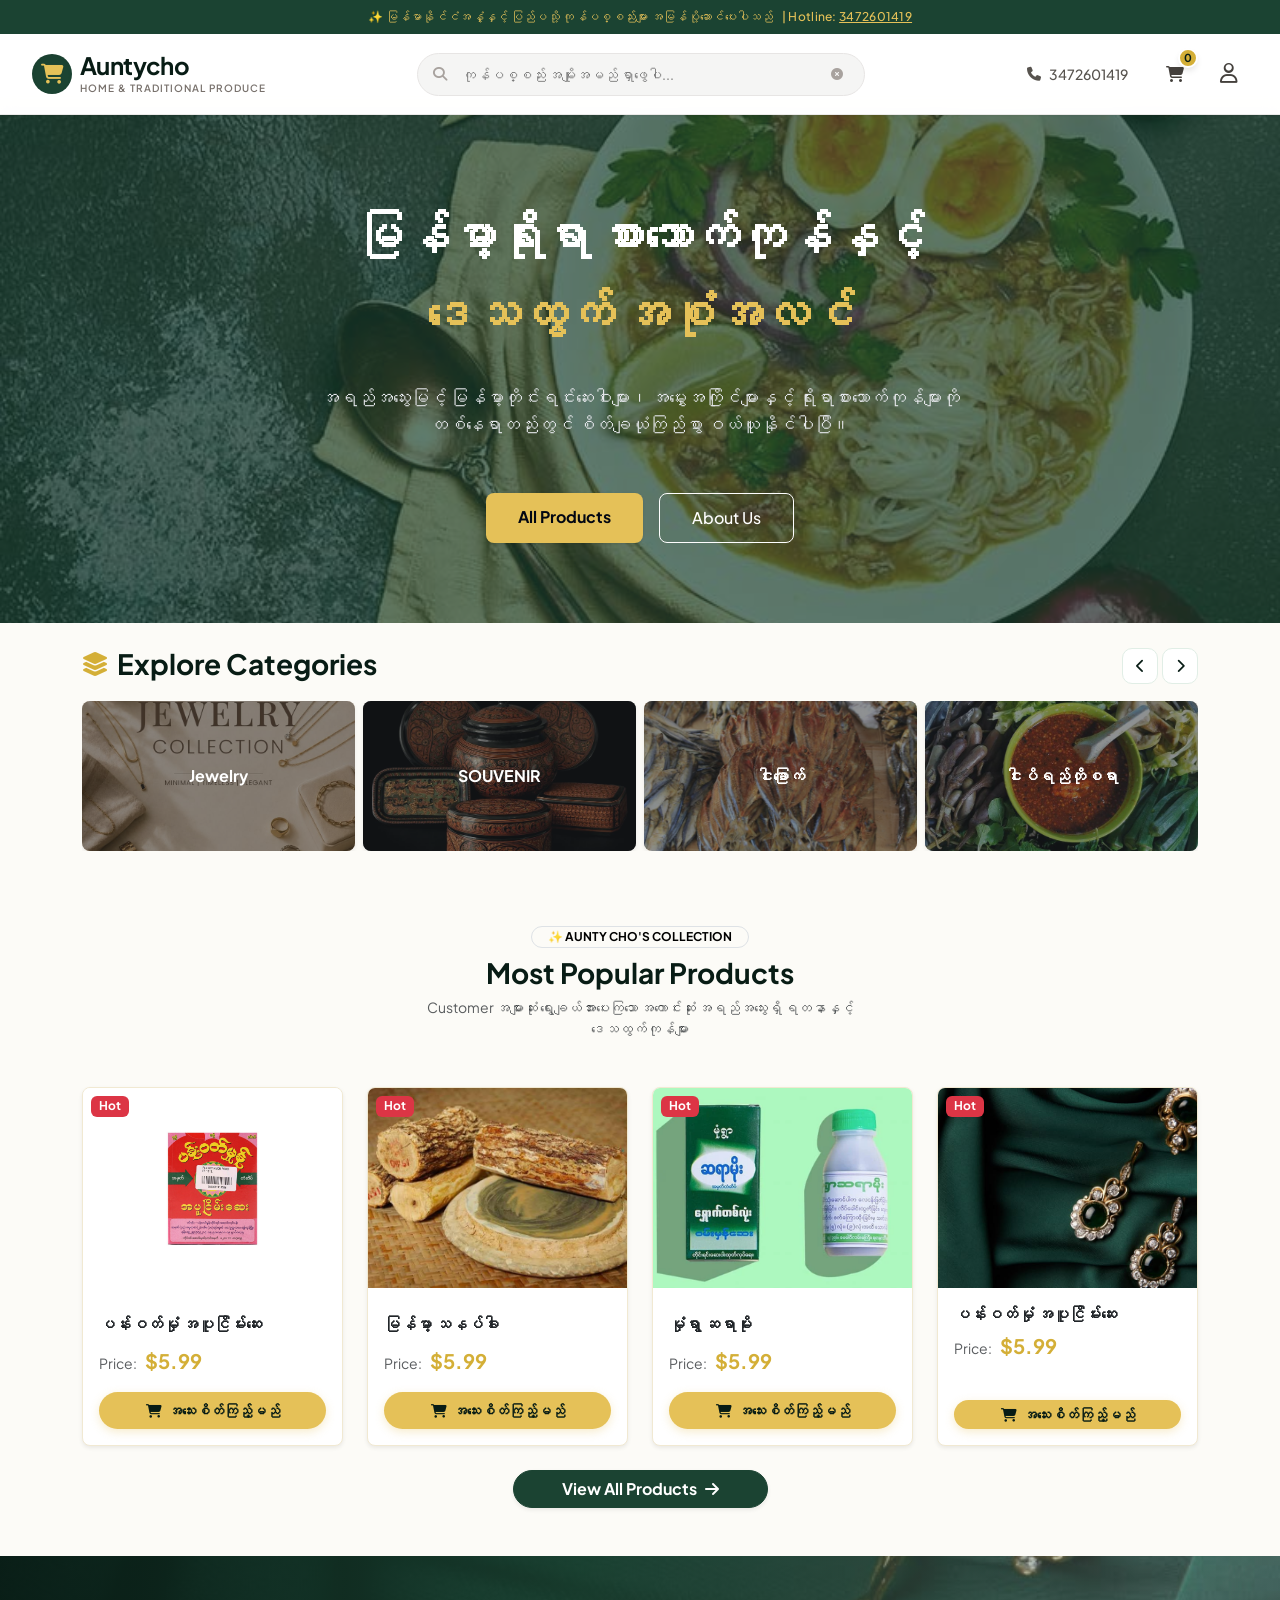
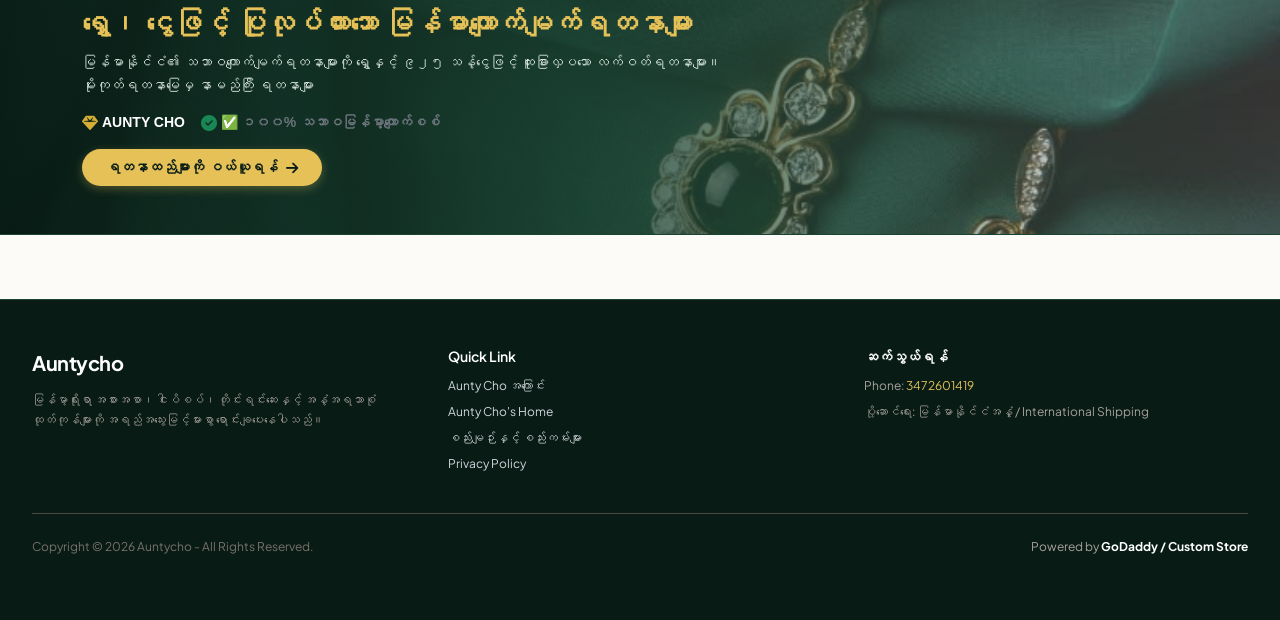
==== index.html @ e42d5918 "first commit" ====
<!DOCTYPE html>
<html lang="my">

<head>
    <meta charset="UTF-8">
    <meta name="viewport" content="width=device-width, initial-scale=1.0">
    <title>Auntycho - မြန်မာ့ရိုးရာ အစားအစာနှင့် ဒေသထွက်ကုန်များ</title>

    <!-- Google Fonts: Pyidaungsu & Plus Jakarta Sans -->
    <link rel="preconnect" href="https://fonts.googleapis.com">
    <link rel="preconnect" href="https://fonts.gstatic.com" crossorigin>
    <link
        href="https://fonts.googleapis.com/css2?family=Plus+Jakarta+Sans:wght@400;500;600;700&family=Pyidaungsu:wght@400;600;700&display=swap"
        rel="stylesheet">

    <!-- FontAwesome Icons -->
    <link rel="stylesheet" href="https://cdnjs.cloudflare.com/ajax/libs/font-awesome/6.4.0/css/all.min.css">

    <!-- Bootstrap -->
    <link href="https://cdn.jsdelivr.net/npm/bootstrap@5.3.3/dist/css/bootstrap.min.css" rel="stylesheet"
        integrity="sha384-QWTKZyjpPEjISv5WaRU9OFeRpok6YctnYmDr5pNlyT2bRjXh0JMhjY6hW+ALEwIH" crossorigin="anonymous">

    <!-- CSS -->
    <link rel="stylesheet" href="CSS/style.css">

</head>

<body>

    <nav class="custom-header">
        <!-- Announcement Bar -->
        <div class="custom-announcement">
            <span>✨ မြန်မာနိုင်ငံအနှံ့နှင့် ပြည်ပသို့ ကုန်ပစ္စည်းများ အမြန်ပို့ဆောင်ပေးပါသည်</span>
            <span class="custom-hotline-desktop">| Hotline: <a href="tel:3472601419"
                    class="custom-hotline-link">3472601419</a></span>
        </div>

        <div class="custom-header-container">
            <div class="custom-header-wrapper">

                <!-- Logo -->
                <a href="index.html" class="custom-logo-link">
                    <div class="custom-logo-icon">
                        <i class="fa-sharp fa-solid fa-cart-shopping"></i>
                    </div>
                    <div>
                        <span class="custom-brand-name">Auntycho</span>
                        <span class="custom-brand-sub">Home & Traditional Produce</span>
                    </div>
                </a>

                <!-- Search Bar (Desktop) -->
                <div class="custom-search-desktop">
                    <input type="text" id="searchInput" placeholder="ကုန်ပစ္စည်း အမျိုးအမည် ရှာဖွေပါ..."
                        class="custom-search-input">
                    <i class="fa-solid fa-magnifying-glass custom-search-icon"></i>
                    <button id="clearSearch" class="custom-clear-btn hidden">
                        <i class="fa-solid fa-circle-xmark"></i>
                    </button>
                </div>

                <!-- Right Nav Icons & Mobile Toggle -->
                <div class="custom-right-nav">
                    <a href="tel:3472601419" class="custom-phone-btn">
                        <i class="fa-solid fa-phone text-emerald-600"></i>
                        <span>3472601419</span>
                    </a>

                    <!-- Shopping Cart Button -->
                    <button id="openCartBtn" class="custom-icon-btn">
                        <i class="fa-solid fa-cart-shopping"></i>
                        <span id="cartCountBadge" class="custom-badge">0</span>
                    </button>

                    <!-- User Account Icon -->
                    <button class="custom-icon-btn">
                        <i class="fa-regular fa-user" style="font-size: 1.25rem;"></i>
                    </button>

                    <!-- Mobile Sidebar Toggle -->
                    <button id="mobileMenuBtn" class="custom-mobile-toggle">
                        <i class="fa-solid fa-bars-staggered" style="font-size: 1.25rem;"></i>
                    </button>
                </div>
            </div>

            <!-- Mobile Search Bar -->
            <div class="custom-search-mobile">
                <div style="position: relative;">
                    <input type="text" id="mobileSearchInput" placeholder="ကုန်ပစ္စည်း ရှာဖွေပါ..."
                        class="custom-search-input">
                    <i class="fa-solid fa-magnifying-glass custom-search-icon" style="left: 0.875rem;"></i>
                </div>
            </div>
        </div>
    </nav>

    <!-- Mobile Menu / Filter Drawer (မူလအစမှာ ပုန်းနေပါမယ်) -->
    <div id="mobileFilterDrawer" class="custom-drawer-overlay">
        <div class="custom-drawer-content">
            <div>
                <!-- Header with Title & Close Button -->
                <div class="custom-drawer-header">
                    <h3 class="custom-drawer-title">Menu</h3>
                    <button id="closeMobileFilterBtn" class="custom-close-btn">
                        <i class="fa-solid fa-xmark"></i>
                    </button>
                </div>

                <!-- Navigation Links List -->
                <nav class="custom-category-list" id="mobileCategoryList">
                    <a href="#" class="custom-cat-item"><i class="fa-solid fa-house me-2"></i> Home</a>
                    <a href="#" class="custom-cat-item"><i class="fa-solid fa-store me-2"></i> Shop / Products</a>
                    <a href="#" class="custom-cat-item"><i class="fa-solid fa-circle-info me-2"></i> About Us</a>
                    <a href="#" class="custom-cat-item"><i class="fa-solid fa-phone me-2"></i> Contact</a>
                </nav>
            </div>

            <!-- Footer / Additional Action (သို့မဟုတ် အောက်ခြေတွင် ဆက်သွယ်ရန် ဖုန်းနံပါတ်ထည့်ရန်) -->
            <div class="custom-drawer-footer">
                <a href="tel:3472601419" class="custom-apply-btn text-center"
                    style="display: block; text-decoration: none;">
                    <i class="fa-solid fa-phone-volume me-2"></i> Hotline: 3472601419
                </a>
            </div>
        </div>
    </div>

    <!-- Hero Section -->
    <section class="custom-hero-section">
        <div class="bg-image-overlay"></div>
        <div class="custom-hero-content">
            <h1 class="custom-hero-title">
                မြန်မာ့ရိုးရာ စားသောက်ကုန်နှင့်
                <br class="custom-br"><span class="custom-gold-text">ဒေသထွက် အစုံအလင်</span>
            </h1>
            <p class="custom-hero-desc">
                အရည်အသွေးမြင့် မြန်မာ့တိုင်းရင်းဆေးဝါးများ၊ အမွှေးအကြိုင်များနှင့် ရိုးရာစားသောက်ကုန်များကို
                တစ်နေရာတည်းတွင် စိတ်ချယုံကြည်စွာ ဝယ်ယူနိုင်ပါပြီ။
            </p>
            <div class="custom-btn-container">
                <a href="product.html" class="btn-all-product">All Products</a>
                <a href="#" class="btn-about">About Us</a>
            </div>
        </div>
    </section>

    <!-- Category Section -->
    <section class="container my-4">
        <div id="carouselMultiple" class="carousel slide" data-bs-ride="carousel">
            <!-- Header နဲ့ Controls (Previous / Next Buttons) -->
            <div class="d-flex justify-content-between align-items-center mb-3">
                <div>
                    <!-- Main Title with Icon -->
                    <h3 class="fw-bold mb-1 d-flex align-items-center gap-2"
                        style="font-size: 1.75rem; color: var(--color-brand-800);">
                        <i class="fa-solid fa-layer-group text-gold fs-4" ></i>
                        <span>Explore Categories</span>
                    </h3>

                </div>
                <div class="d-flex gap-1">
                    <button class="btn btn-sm custom-carousel-nav-btn" type="button" data-bs-target="#carouselMultiple"
                        data-bs-slide="prev" aria-label="Previous">
                        <i class="fa-solid fa-chevron-left"></i>
                    </button>
                    <button class="btn btn-sm custom-carousel-nav-btn" type="button" data-bs-target="#carouselMultiple"
                        data-bs-slide="next" aria-label="Next">
                        <i class="fa-solid fa-chevron-right"></i>
                    </button>
                </div>
            </div>

            <!-- Carousel Inner -->
            <div class="carousel-inner">
                <!-- Slide 1 (Active) - ပုံ ၄ ခု တစ်တွဲ -->
                <div class="carousel-item active">
                    <div class="row g-2">
                        <div class="col-3">
                            <div class="card text-white border-0 rounded-3 overflow-hidden position-relative shadow-sm"
                                style="height: 150px;">

                                <img src="Images/jewelry_cat.jpg" class="w-100 h-100 object-fit-cover" alt="Image 1">
                                <div
                                    class="card-img-overlay d-flex justify-content-center align-items-center p-1 bg-dark bg-opacity-50">
                                    <span class="fw-bold text-white">Jewelry</span>
                                </div>
                            </div>
                        </div>
                        <div class="col-3">
                            <div class="card text-white border-0 rounded-3 overflow-hidden position-relative shadow-sm"
                                style="height: 150px;">
                                <img src="Images/s.jpg" class="w-100 h-100 object-fit-cover" alt="Image 2">
                                <div
                                    class="card-img-overlay d-flex justify-content-center align-items-center p-1 bg-dark bg-opacity-50">
                                    <span class="fw-bold text-white">SOUVENIR</span>
                                </div>
                            </div>
                        </div>
                        <div class="col-3">
                            <div class="card text-white border-0 rounded-3 overflow-hidden position-relative shadow-sm"
                                style="height: 150px;">
                                <img src="Images/ငါေခြာက်.jpg" class="w-100 h-100 object-fit-cover" alt="Image 3">
                                <div
                                    class="card-img-overlay d-flex justify-content-center align-items-center p-1 bg-dark bg-opacity-50">
                                    <span class="fw-bold text-white">ငါးခြောက်</span>
                                </div>
                            </div>
                        </div>
                        <div class="col-3">
                            <div class="card text-white border-0 rounded-3 overflow-hidden position-relative shadow-sm"
                                style="height: 150px;">
                                <img src="Images/ငါးပိရည်တိုစရာ.jpg" class="w-100 h-100 object-fit-cover" alt="Image 4">
                                <div
                                    class="card-img-overlay d-flex justify-content-center align-items-center p-1 bg-dark bg-opacity-50">
                                    <span class="fw-bold text-white">ငါးပိရည်တိုစရာ</span>
                                </div>
                            </div>
                        </div>
                    </div>
                </div>

                <!-- Slide 2 - ပုံ ၄ ခု တစ်တွဲ -->
                <div class="carousel-item">
                    <div class="row g-2">
                        <div class="col-3">
                            <div class="card text-white border-0 rounded-3 overflow-hidden position-relative shadow-sm"
                                style="height: 150px;">
                                <img src="Images/မြန်မာ့တိုင်းရင်းဆေး.jpg" class="w-100 h-100 object-fit-cover"
                                    alt="Image 5">
                                <div
                                    class="card-img-overlay d-flex justify-content-center align-items-center p-1 bg-dark bg-opacity-50">
                                    <span class="fw-bold text-white">မြန်မာ့တိုင်းရင်းဆေး</span>
                                </div>
                            </div>
                        </div>
                        <div class="col-3">
                            <div class="card text-white border-0 rounded-3 overflow-hidden position-relative shadow-sm"
                                style="height: 150px;">
                                <img src="Images/မုန့်ဟင်းခါး.jpg" class="w-100 h-100 object-fit-cover" alt="Image 6">
                                <div
                                    class="card-img-overlay d-flex justify-content-center align-items-center p-1 bg-dark bg-opacity-50">
                                    <span class="fw-bold text-white">မုန်ဟင်းခါး- အုန်နိခေါက်ဆွဲ</span>
                                </div>
                            </div>
                        </div>
                        <div class="col-3">
                            <div class="card text-white border-0 rounded-3 overflow-hidden position-relative shadow-sm"
                                style="height: 150px;">
                                <img src="Images/လက်ဖက်.jpg" class="w-100 h-100 object-fit-cover" alt="Image 7">
                                <div
                                    class="card-img-overlay d-flex justify-content-center align-items-center p-1 bg-dark bg-opacity-50">
                                    <span class="fw-bold text-white">လက်ဖက်</span>
                                </div>
                            </div>
                        </div>
                        <div class="col-3">
                            <div class="card text-white border-0 rounded-3 overflow-hidden position-relative shadow-sm"
                                style="height: 150px;">
                                <img src="Images/ဟင်းခတ်အမွေးအကြိုင်.jpg" class="w-100 h-100 object-fit-cover"
                                    alt="Image 8">
                                <div
                                    class="card-img-overlay d-flex justify-content-center align-items-center p-1 bg-dark bg-opacity-50">
                                    <span class="fw-bold text-white">ဟင်းခတ်အမွေးအကြိုင်</span>
                                </div>
                            </div>
                        </div>
                    </div>
                </div>

                <div class="carousel-item">
                    <div class="row g-2">
                        <div class="col-3">
                            <div class="card text-white border-0 rounded-3 overflow-hidden position-relative shadow-sm"
                                style="height: 150px;">
                                <img src="Images/မြန်မာ့တိုင်းရင်းဆေး.jpg" class="w-100 h-100 object-fit-cover"
                                    alt="Image 5">
                                <div
                                    class="card-img-overlay d-flex justify-content-center align-items-center p-1 bg-dark bg-opacity-50">
                                    <span class="fw-bold text-white">အကြော်အလှော်</span>
                                </div>
                            </div>
                        </div>
                        <div class="col-3">
                            <div class="card text-white border-0 rounded-3 overflow-hidden position-relative shadow-sm"
                                style="height: 150px;">
                                <img src="Images/မုန့်ဟင်းခါး.jpg" class="w-100 h-100 object-fit-cover" alt="Image 6">
                                <div
                                    class="card-img-overlay d-flex justify-content-center align-items-center p-1 bg-dark bg-opacity-50">
                                    <span class="fw-bold text-white">အချဉ်ထုပ်</span>
                                </div>
                            </div>
                        </div>
                        <div class="col-3">
                            <div class="card text-white border-0 rounded-3 overflow-hidden position-relative shadow-sm"
                                style="height: 150px;">
                                <img src="https://via.placeholder.com/300x150" class="w-100 h-100 object-fit-cover"
                                    alt="Image 7">
                                <div
                                    class="card-img-overlay d-flex justify-content-center align-items-center p-1 bg-dark bg-opacity-50">
                                    <span class="fw-bold text-white">အပူအအေး</span>
                                </div>
                            </div>
                        </div>
                        <div class="col-3">
                            <div class="card text-white border-0 rounded-3 overflow-hidden position-relative shadow-sm"
                                style="height: 150px;">
                                <img src="https://via.placeholder.com/300x150" class="w-100 h-100 object-fit-cover"
                                    alt="Image 8">
                                <div
                                    class="card-img-overlay d-flex justify-content-center align-items-center p-1 bg-dark bg-opacity-50">
                                    <span class="fw-bold text-white">ဟင်းခတ်အမွေးအကြိုင်</span>
                                </div>
                            </div>
                        </div>
                    </div>
                </div>
            </div>
        </div>
    </section>

    <!-- Featured Products Section -->
    <section class="py-5 bg-cream">
        <div class="container">
            <!-- Section Heading -->
            <div class="text-center mb-5">
                <span
                    class="badge bg-gold-subtle text-black border border-gold-subtle px-3 py-1 rounded-pill fw-bold small mb-2 text-uppercase">
                    ✨ Aunty Cho's Collection
                </span>
                <h3 class="fw-bold text-brand-800 fs-3 mb-2">Most Popular Products</h3>
                <p class="text-muted small mx-auto" style="max-width: 450px;">
                    Customer အများဆုံး ရွေးချယ်အားပေးကြသော အကောင်းဆုံး အရည်အသွေးရှိ ရတနာနှင့် ဒေသထွက်ကုန်များ
                </p>

            </div>

            <!-- Product Cards Grid -->
            <div class="row g-3 g-md-4">

                <!-- Product Card 1 -->
                <div class="col-6 col-md-4 col-lg-3">
                    <div class="card h-100 border-0 shadow-sm rounded-3 overflow-hidden custom-product-card">
                        <div class="position-relative overflow-hidden">
                            <span class="badge bg-danger position-absolute top-0 start-0 m-2 z-2">Hot</span>
                            <img src="Images/ပန်းဝတ်မှုံ.jpg_Default-WorkingFormat_1000Wx1000H"
                                class="card-img-top object-fit-cover" alt="Mogok Ruby Ring" style="height: 200px;">
                        </div>
                        <div class="card-body p-3 d-flex flex-column justify-content-between">
                            <div>
                                <h6 class="card-title fw-bold text-dark mt-2 mb-2 text-truncate lh-base"
                                    style="padding-bottom: 2px;">
                                    ပန်းဝတ်မှုံ အပူငြိမ်းဆေး
                                </h6>

                                <!-- Clean Price Layout -->
                                <div class="d-flex align-items-baseline gap-2 mb-3">
                                    <span class="text-muted small">Price:</span>
                                    <span class="fw-bold fs-5 text-gold">$5.99</span>
                                </div>
                            </div>

                            <button class="btn btn-warm-gold btn-sm w-100 fw-bold py-2">
                                <i class="fa-solid fa-cart-shopping me-1"></i> အသေးစိတ်ကြည့်မည်
                            </button>
                        </div>

                    </div>
                </div>

                <!-- Product Card 2 -->
                <div class="col-6 col-md-4 col-lg-3">
                    <div class="card h-100 border-0 shadow-sm rounded-3 overflow-hidden custom-product-card">
                        <div class="position-relative overflow-hidden">
                            <span class="badge bg-danger position-absolute top-0 start-0 m-2 z-2">Hot</span>
                            <img src="Images/သနပ်ခါး.jpg" class="card-img-top object-fit-cover" alt="Mogok Ruby Ring"
                                style="height: 200px;">
                        </div>
                        <div class="card-body p-3 d-flex flex-column justify-content-between">
                            <div>
                                <h6 class="card-title fw-bold text-dark mt-2 mb-2 text-truncate lh-base"
                                    style="padding-bottom: 2px;">
                                    မြန်မာ့ သနပ်ခါး
                                </h6>

                                <!-- Clean Price Layout -->
                                <div class="d-flex align-items-baseline gap-2 mb-3">
                                    <span class="text-muted small">Price:</span>
                                    <span class="fw-bold fs-5 text-gold">$5.99</span>
                                </div>
                            </div>

                            <button class="btn btn-warm-gold btn-sm w-100 fw-bold py-2">
                                <i class="fa-solid fa-cart-shopping me-1"></i> အသေးစိတ်ကြည့်မည်
                            </button>
                        </div>

                    </div>
                </div>

                <!-- Product Card 3 -->
                <div class="col-6 col-md-4 col-lg-3">
                    <div class="card h-100 border-0 shadow-sm rounded-3 overflow-hidden custom-product-card">
                        <div class="position-relative overflow-hidden">
                            <span class="badge bg-danger position-absolute top-0 start-0 m-2 z-2">Hot</span>
                            <img src="Images/ဆရာမိုး.webp" class="card-img-top object-fit-cover" alt="Mogok Ruby Ring"
                                style="height: 200px;">
                        </div>
                        <div class="card-body p-3 d-flex flex-column justify-content-between">
                            <div>
                                <h6 class="card-title fw-bold text-dark mt-2 mb-2 text-truncate lh-base"
                                    style="padding-bottom: 2px;">
                                    မှုံရွာ ဆရာမိုး
                                </h6>

                                <!-- Clean Price Layout -->
                                <div class="d-flex align-items-baseline gap-2 mb-3">
                                    <span class="text-muted small">Price:</span>
                                    <span class="fw-bold fs-5 text-gold">$5.99</span>
                                </div>
                            </div>

                            <button class="btn btn-warm-gold btn-sm w-100 fw-bold py-2">
                                <i class="fa-solid fa-cart-shopping me-1"></i> အသေးစိတ်ကြည့်မည်
                            </button>
                        </div>

                    </div>
                </div>

                <!-- Product Card 4 -->
                <div class="col-6 col-md-4 col-lg-3">
                    <div class="card h-100 border-0 shadow-sm rounded-3 overflow-hidden custom-product-card">
                        <div class="position-relative overflow-hidden">
                            <span class="badge bg-danger position-absolute top-0 start-0 m-2 z-2">Hot</span>
                            <img src="Images/jewelry.jpg" class="card-img-top object-fit-cover" alt="Mogok Ruby Ring"
                                style="height: 200px;">
                        </div>
                        <div class="card-body p-3 d-flex flex-column justify-content-between">
                            <div>
                                <h6 class="card-title fw-bold text-dark mb-2 text-truncate">ပန်းဝတ်မှုံ အပူငြိမ်းဆေး
                                </h6>

                                <!-- Clean Price Layout -->
                                <div class="d-flex align-items-baseline gap-2 mb-1">
                                    <span class="text-muted small">Price:</span>
                                    <span class="fw-bold fs-5 text-gold">$5.99</span>
                                </div>
                            </div>

                            <button class="btn btn-warm-gold btn-sm w-100 fw-bold">
                                <i class="fa-solid fa-cart-shopping me-1"></i> အသေးစိတ်ကြည့်မည်
                            </button>
                        </div>

                    </div>
                </div>

            </div>
            <div class="text-center mt-4">
                <a href="product.html"
                    class="btn btn-brand-700 text-white rounded-pill px-5 py-2.5 fw-bold shadow-sm d-inline-flex align-items-center gap-2 hover-gold">
                    <span>View All Products</span>
                    <i class="fa-solid fa-arrow-right"></i>
                </a>
            </div>
        </div>
    </section>

    <!-- Jewelery Banner  -->
    <section class="jewelry-hero-bg py-4 py-md-5">
        <div class="container">
            <div class="row">
                <!-- စာသားများ ပါဝင်သည့် ဘယ်ဘက်ခြမ်း (col-lg-7 သို့မဟုတ် col-md-8) -->
                <div class="col-12 col-md-8 col-lg-7 text-start">

                    <!-- Title -->
                    <h2 class="banner-title fw-bold mb-2">
                        <span class="text-dark-gold">ရွှေ၊ ငွေဖြင့် ပြုလုပ်ထားသော မြန်မာကျောက်မျက်ရတနာများ</span>
                    </h2>

                    <!-- Description -->
                    <p class="banner-desc mb-3">
                        မြန်မာနိုင်ငံ၏ သဘာဝကျောက်မျက်ရတနာများကို ရွှေနှင့် ၉၂၅ သန့်ငွေဖြင့် ထူးခြားလှပသော
                        လက်ဝတ်ရတနာများ။ မိုးကုတ်ရတနာမြေမှ နာမည်ကြီး ရတနာများ
                    </p>

                    <!-- Brand & Guarantee Info -->
                    <div class="d-flex align-items-center gap-3 mb-3">
                        <div class="d-flex align-items-center gap-1">
                            <i class="fa-solid fa-gem text-gold fs-6"></i>
                            <span class="fw-bold text-white small">AUNTY CHO</span>
                        </div>
                        <div class="d-flex align-items-center gap-1">
                            <i class="fa-solid fa-circle-check text-success fs-6"></i>
                            <span class="fw-semibold text-secondary small">✅ ၁၀၀% သဘာဝမြန်မာ့ကျောက်စစ်</span>
                        </div>
                    </div>

                    <!-- Call to Action Button -->
                    <div>
                        <a href="#"
                            class="btn btn-warm-gold btn-sm px-4 py-2 fw-bold d-inline-flex align-items-center gap-2">
                            ရတနာထည်များကို ဝယ်ယူရန်
                            <i class="fa-solid fa-arrow-right"></i>
                        </a>
                    </div>

                </div>
            </div>
        </div>
    </section>


    <!-- Footer Section -->
    <footer class="custom-footer">
        <div class="custom-footer-container">
            <div class="custom-footer-grid">
                <div>
                    <span class="custom-footer-brand">Auntycho</span>
                    <p class="custom-footer-desc">
                        မြန်မာ့ရိုးရာ အစားအစာ၊ ငါးပိစပ်၊ တိုင်းရင်းဆေးနှင့် အနံ့အရသာစုံ ထုတ်ကုန်များကို
                        အရည်အသွေးမြင့်မားစွာ ရောင်းချပေးနေပါသည်။
                    </p>
                </div>
                <div>
                    <h4 class="custom-footer-title">Quick Link</h4>
                    <ul class="custom-footer-links">
                        <li><a href="#" class="custom-footer-link">Aunty Cho အကြောင်း</a></li>
                        <li><a href="#" class="custom-footer-link">Aunty Cho's Home</a></li>
                        <li><a href="#" class="custom-footer-link">စည်းမျဉ်းနှင့် စည်းကမ်းများ</a></li>
                        <li><a href="#" class="custom-footer-link">Privacy Policy</a></li>
                    </ul>
                </div>
                <div>
                    <h4 class="custom-footer-title">ဆက်သွယ်ရန်</h4>
                    <p class="custom-footer-text mb-2">Phone: <a href="tel:3472601419"
                            class="custom-footer-phone">3472601419</a></p>
                    <p class="custom-footer-text">ပို့ဆောင်ရေး: မြန်မာနိုင်ငံအနှံ့ / International Shipping</p>
                </div>
            </div>
            <div class="custom-footer-bottom">
                <p>Copyright © 2026 Auntycho - All Rights Reserved.</p>
                <p class="custom-footer-powered">Powered by <span class="fw-bold text-white">GoDaddy / Custom
                        Store</span></p>
            </div>
        </div>
    </footer>


    <script>
        document.addEventListener("DOMContentLoaded", function () {
            const mobileMenuBtn = document.getElementById('mobileMenuBtn');
            const mobileFilterDrawer = document.getElementById('mobileFilterDrawer');
            const closeMobileFilterBtn = document.getElementById('closeMobileFilterBtn');
            const applyMobileFilterBtn = document.getElementById('applyMobileFilterBtn');

            // ၁။ Menu ခလုတ်နှိပ်ရင် ပွင့်ရန်
            if (mobileMenuBtn && mobileFilterDrawer) {
                mobileMenuBtn.addEventListener('click', function () {
                    mobileFilterDrawer.classList.add('active');
                });
            }

            if (closeMobileFilterBtn && mobileFilterDrawer) {
                closeMobileFilterBtn.addEventListener('click', function () {
                    mobileFilterDrawer.classList.remove('active');
                });
            }

            // ၃။ 'ကြည့်ရှုမည်' နှိပ်ရင် ပိတ်ရန်
            if (applyMobileFilterBtn && mobileFilterDrawer) {
                applyMobileFilterBtn.addEventListener('click', function () {
                    mobileFilterDrawer.classList.remove('active');
                });
            }

            // ၄။ ဘေးနောက်ခံ အမည်းစပ်ကို နှိပ်ရင် ပိတ်ရန်
            if (mobileFilterDrawer) {
                mobileFilterDrawer.addEventListener('click', function (event) {
                    if (event.target === mobileFilterDrawer) {
                        mobileFilterDrawer.classList.remove('active');
                    }
                });
            }
        });

    </script>
    <script src="https://cdn.jsdelivr.net/npm/bootstrap@5.3.3/dist/js/bootstrap.bundle.min.js"
        integrity="sha384-YvpcrYf0tY3lHB60NNkmXc5s9fDVZLESaAA55NDzOxhy9GkcIdslK1eN7N6jIeHz"
        crossorigin="anonymous"></script>
</body>

</html>
---- CSS/style.css ----
:root {
    /* Brand Colors */
    --color-brand-50: #f2f7f4;
    --color-brand-100: #e1eee6;
    --color-brand-600: #2d6a4f;
    --color-brand-700: #1b4332;
    --color-brand-800: #081c15;
    --color-gold-400: #e5c158;
    --color-gold-500: #d4af37;
    --color-gold-600: #b89228;
    --color-cream: #fcfbf7;
    --font-sans: 'Plus Jakarta Sans', 'Pyidaungsu', sans-serif;
    --font-myanmar: 'Pyidaungsu', sans-serif;
}

body {
    font-family: var(--font-sans);
    background-color: var(--color-cream);
    color: var(--color-brand-800);
    
}


/* ================================
            NAV SECTION
   ================================ */
.custom-header {
    position: sticky;
    top: 0;
    z-index: 40;
    background-color: rgba(255, 255, 255, 0.9);
    backdrop-filter: blur(8px);
    border-bottom: 1px solid rgba(231, 229, 228, 0.8);
    box-shadow: 0 1px 2px 0 rgba(0, 0, 0, 0.05);
    transition: all 0.3s ease;
}

/* Announcement Bar */
.custom-announcement {
    background-color: #1b4332; /* brand-700 */
    color: #e5c158; /* gold-400 */
    font-size: 0.75rem;
    padding: 0.5rem 1rem;
    text-align: center;
    font-weight: 500;
    letter-spacing: 0.025em;
    display: flex;
    justify-content: center;
    align-items: center;
    gap: 0.5rem;
}
.custom-hotline-desktop {
    display: none;
}
@media (min-width: 768px) {
    .custom-hotline-desktop {
        display: inline;
    }
}
.custom-hotline-link {
    color: inherit;
    text-decoration: underline;
    transition: color 0.2s;
}
.custom-hotline-link:hover {
    color: #ffffff;
}

/* Container & Flex Layout */
.custom-header-container {
    max-width: 80rem;
    margin-left: auto;
    margin-right: auto;
    padding-left: 1rem;
    padding-right: 1rem;
}
@media (min-width: 640px) {
    .custom-header-container {
        padding-left: 1.5rem;
        padding-right: 1.5rem;
    }
}
@media (min-width: 1024px) {
    .custom-header-container {
        padding-left: 2rem;
        padding-right: 2rem;
    }
}

.custom-header-wrapper {
    display: flex;
    align-items: center;
    justify-content: space-between;
    height: 5rem; /* h-20 */
    gap: 1rem;
}

/* Logo Styling */
.custom-logo-link {
    display: flex;
    align-items: center;
    gap: 0.5rem;
    text-decoration: none;
}
.custom-logo-icon {
    width: 2.5rem;
    height: 2.5rem;
    border-radius: 9999px;
    background-color: #1b4332;
    color: #e5c158;
    display: flex;
    align-items: center;
    justify-content: center;
    font-weight: 700;
    font-size: 1.25rem;
    box-shadow: inset 0 2px 4px 0 rgba(0, 0, 0, 0.06);
    transition: transform 0.2s;
}
.custom-logo-link:hover .custom-logo-icon {
    transform: scale(1.05);
}
.custom-brand-name {
    font-size: 1.5rem;
    font-weight: 700;
    letter-spacing: -0.025em;
    color: #081c15;
    display: block;
    line-height: 1;
}
.custom-brand-sub {
    font-size: 10px;
    color: #78716c;
    font-weight: 600;
    text-transform: uppercase;
    letter-spacing: 0.1em;
    display: block;
    margin-top: 0.25rem;
}

/* Desktop Search Bar */
.custom-search-desktop {
    display: none;
    flex: 1;
    max-width: 28rem;
    margin-left: 2rem;
    margin-right: 2rem;
    position: relative;
}
@media (min-width: 768px) {
    .custom-search-desktop {
        display: flex;
        align-items: center;
    }
}
.custom-search-input {
    width: 100%;
    background-color: #f5f5f4;
    border: 1px solid #e7e5e4;
    border-radius: 9999px;
    padding: 0.625rem 1rem 0.625rem 2.75rem;
    font-size: 0.875rem;
    transition: all 0.2s;
}
.custom-search-input:focus {
    outline: none;
    border-color: #2d6a4f;
    background-color: #ffffff;
    box-shadow: 0 0 0 3px rgba(45, 106, 79, 0.2);
}
.custom-search-icon {
    position: absolute;
    left: 1rem;
    top: 50%;
    transform: translateY(-50%);
    color: #a8a29e;
    font-size: 0.875rem;
}
.custom-clear-btn {
    position: absolute;
    right: 1rem;
    top: 50%;
    transform: translateY(-50%);
    background: none;
    border: none;
    color: #a8a29e;
    cursor: pointer;
    font-size: 0.75rem;
}
.custom-clear-btn:hover {
    color: #57534e;
}

/* Right Nav Actions */
.custom-right-nav {
    display: flex;
    align-items: center;
    gap: 0.5rem;
}
@media (min-width: 640px) {
    .custom-right-nav {
        gap: 1rem;
    }
}
.custom-phone-btn {
    display: none;
    align-items: center;
    gap: 0.5rem;
    color: #57534e;
    font-size: 0.875rem;
    font-weight: 500;
    padding: 0.5rem 0.75rem;
    border-radius: 0.5rem;
    text-decoration: none;
    transition: background-color 0.2s, color 0.2s;
}
@media (min-width: 640px) {
    .custom-phone-btn {
        display: flex;
    }
}
.custom-phone-btn:hover {
    background-color: #f5f5f4;
    color: #1b4332;
}

/* Icon Buttons (Cart, User, Menu) */
.custom-icon-btn {
    position: relative;
    padding: 0.625rem;
    color: #44403c;
    background: none;
    border: none;
    border-radius: 9999px;
    cursor: pointer;
    transition: all 0.2s;
}
.custom-icon-btn:hover {
    color: #1b4332;
    background-color: #f5f5f4;
}

/* Cart Badge */
.custom-badge {
    position: absolute;
    top: -0.25rem;
    right: -0.25rem;
    background-color: #d4af37;
    color: #081c15;
    font-size: 11px;
    font-weight: 700;
    width: 1.25rem;
    height: 1.25rem;
    border-radius: 9999px;
    display: flex;
    align-items: center;
    justify-content: center;
    box-shadow: 0 4px 6px -1px rgba(0, 0, 0, 0.1);
    border: 2px solid #ffffff;
}

/* Mobile Toggle Button */
.custom-mobile-toggle {
    display: block;
    background: none;
    border: none;
    padding: 0.625rem;
    color: #44403c;
    border-radius: 0.5rem;
    cursor: pointer;
}
@media (min-width: 1024px) {
    .custom-mobile-toggle {
        display: none;
    }
}
.custom-mobile-toggle:hover {
    background-color: #f5f5f4;
}

/* Mobile Search Bar */
.custom-search-mobile {
    padding-bottom: 0.75rem;
    display: block;
}
@media (min-width: 768px) {
    .custom-search-mobile {
        display: none;
    }
}


/* ================================
            HERO SECTION
   ================================ */

.custom-hero-section {
    position: relative;
    background-color: #1b4332;
    color: #ffffff;
    padding: 5rem 1rem;
    overflow: hidden;
}

@media (min-width: 640px) {
    .custom-hero-section {
        padding-left: 1.5rem;
        padding-right: 1.5rem;
    }
}
@media (min-width: 1024px) {
    .custom-hero-section {
        padding-left: 2rem;
        padding-right: 2rem;
    }
}

.bg-image-overlay {
    position: absolute;
    top: 0;
    right: 0;
    bottom: 0;
    left: 0;
    background-image: url('../Images/hero.jpg');
    background-size: cover;
    background-position: center;
    background-repeat: no-repeat;
    opacity: 0.3;
}

/* Content Container (relative, max-w-5xl, mx-auto, text-center, space-y-6) */
.custom-hero-content {
    position: relative;
    max-width: 64rem; /* max-w-5xl နဲ့ ညီမျှ */
    margin-left: auto;
    margin-right: auto;
    text-align: center;
    display: flex;
    flex-direction: column;
    gap: 1.5rem; /* space-y-6 ကဲ့သို့ အကွာအဝေး */
}

/* Title ပုံစံ (text-3xl sm:text-5xl font-bold tracking-tight leading-relaxed) */
.custom-hero-title {
    font-size: 1.875rem; /* text-3xl */
    font-weight: 700;
    letter-spacing: -0.025em;
    line-height: 1.625;
}

@media (min-width: 640px) {
    .custom-hero-title {
        font-size: 3rem; /* sm:text-5xl */
    }
}

.custom-br {
    display: none;
}
@media (min-width: 640px) {
    .custom-br {
        display: inline;
    }
}

.custom-gold-text {
    color: #e5c158;
}

.custom-hero-desc {
    font-size: 1rem;
    color: #e5e7eb; /* gray-200 */
    max-width: 42rem; /* max-w-2xl */
    margin-left: auto;
    margin-right: auto;
}

@media (min-width: 640px) {
    .custom-hero-desc {
        font-size: 1.125rem; /* sm:text-lg */
    }
}


.custom-btn-container {
    padding-top: 1rem;
    display: flex;
    flex-direction: column;
    justify-content: center;
    gap: 1rem;
}

@media (min-width: 640px) {
    .custom-btn-container {
        flex-direction: row;
    }
}

/* All Product ခလုတ် */
.btn-all-product {
    background-color: #e5c158;
    color: #030712;
    font-weight: 700;
    text-decoration: none;
    display: inline-block;
    text-align: center;
    padding: 0.75rem 2rem;
    border-radius: 0.5rem;
    box-shadow: 0 1px 3px 0 rgba(0, 0, 0, 0.1);
    transition: background-color 0.3s ease-in-out;
}
.btn-all-product:hover {
    background-color: #d4af37;
}

/* About Us ခလုတ် */
.btn-about {
    border: 1px solid #ffffff;
    color: #ffffff;
    font-weight: 500;
    text-decoration: none;
    display: inline-block;
    text-align: center;
    padding: 0.75rem 2rem;
    border-radius: 0.5rem;
    transition: all 0.3s ease-in-out;
}
.btn-about:hover {
    background-color: #ffffff;
    color: #1b4332;
}

/* Drawer Overlay (Modal နောက်ခံ အမည်းစပ်နှင့် blur) */
.custom-drawer-overlay {
    position: fixed;
    inset: 0;
    z-index: 9999;
    background-color: rgba(0, 0, 0, 0.5);
    backdrop-filter: blur(4px);
    display: none; /* မူလအစမှာ လုံးဝ ပိတ်ထားရန် */
    opacity: 0;
    transition: opacity 0.3s ease-in-out;
}

/* ဖွင့်လိုက်တဲ့အခါ ပေါ်လာစေရန် (JS ဖြင့် .active class ထည့်ပေးရန်) */
.custom-drawer-overlay.active {
    display: block;
    opacity: 1;
}

/* Drawer Side Panel (ဘယ်ဘက်မှ ထွက်လာမည့် Box) */
.custom-drawer-content {
    position: fixed;
    top: 0;
    bottom: 0;
    left: 0;
    max-width: 20rem;
    width: 100%;
    background-color: #ffffff;
    box-shadow: 0 25px 50px -12px rgba(0, 0, 0, 0.25);
    padding: 1.5rem;
    display: flex;
    flex-direction: column;
    justify-content: space-between;
    overflow-y: auto;
    transform: translateX(-100%); /* မူလအစမှာ ဘယ်ဘက်သို့ ပုန်းနေရန် */
    transition: transform 0.3s ease-in-out;
}

/* ဖွင့်လိုက်တဲ့အခါ ဘယ်ဘက်မှ လျှောထွက်လာရန် */
.custom-drawer-overlay.active .custom-drawer-content {
    transform: translateX(0);
}

/* Header Section */
.custom-drawer-header {
    display: flex;
    align-items: center;
    justify-content: space-between;
    padding-bottom: 1rem;
    border-bottom: 1px solid #f5f5f4;
}

.custom-drawer-title {
    font-weight: 700;
    color: #292524;
    font-size: 1.125rem;
    margin: 0;
}

.custom-close-btn {
    background: none;
    border: none;
    color: #a8a29e;
    cursor: pointer;
    font-size: 1.25rem;
    padding: 0.5rem;
}
.custom-close-btn:hover {
    color: #57534e;
}

/* Category Links inside Drawer */
.custom-category-list {
    display: flex;
    flex-direction: column;
    gap: 0.5rem;
    margin-top: 1rem;
}

.letter-spacing-2 { letter-spacing: 2px; }
.btn-outline-brand {
    border: 1px solid var(--color-brand-700, #1b4332);
    color: var(--color-brand-700, #1b4332);
    transition: all 0.2s ease;
}
.btn-outline-brand:hover {
    background-color: var(--color-brand-700, #1b4332);
    color: #ffffff;
}


.custom-cat-item {
    padding: 0.75rem 1rem;
    color: #44403c;
    text-decoration: none;
    border-radius: 0.5rem;
    font-size: 0.875rem;
    transition: background-color 0.2s, color 0.2s;
}

.custom-cat-item:hover {
    background-color: #f5f5f4;
    color: #1b4332;
}

/* Drawer Footer */
.custom-drawer-footer {
    padding-top: 1.5rem;
    border-top: 1px solid #f5f5f4;
}

.custom-apply-btn {
    width: 100%;
    background-color: #1b4332;
    color: #ffffff;
    padding: 0.75rem;
    border-radius: 0.75rem;
    font-weight: 700;
    font-size: 0.875rem;
    border: none;
    cursor: pointer;
}
.custom-apply-btn:hover {
    background-color: #081c15;
}

/* Custom scrollbar */
::-webkit-scrollbar {
    width: 6px;
}

::-webkit-scrollbar-track {
    background: #f1f1f1;
}

::-webkit-scrollbar-thumb {
    background: #cbd5e1;
    border-radius: 3px;
}

::-webkit-scrollbar-thumb:hover {
    background: #94a3b8;
}

/* ================================
        MOST POPULAR SECTION
   ================================ */
/* Custom Carousel Navigation Buttons Styling */
.custom-carousel-nav-btn {
    width: 36px;
    height: 36px;
    background-color: #ffffff;
    border: 1px solid var(--color-brand-100, #e1eee6);
    color: var(--color-brand-800, #081c15);
    border-radius: 10px;
    display: flex;
    align-items: center;
    justify-content: center;
    transition: all 0.2s ease-in-out;
}

.custom-carousel-nav-btn:hover {
    background-color: var(--color-brand-700, #1b4332);
    color: var(--color-gold-400, #e5c158);
    border-color: var(--color-brand-700, #1b4332);
}

.custom-pill-btn:hover {
    background-color: var(--color-gold-400, #e5c158) !important;
    border-color: var(--color-gold-400, #e5c158) !important;
    color: var(--color-brand-800, #081c15) !important;
}

/* Main Button Base Styling */
.btn-brand-700 {
    background-color: var(--color-brand-700, #1b4332);
    border: 1.5px solid var(--color-brand-700, #1b4332);
    color: #ffffff;
    transition: all 0.3s ease-in-out;
}

/* Hover Effect (Emerald & Gold Theme ကို လိုက်ဖက်စေရန်) */
.hover-gold:hover {
    background-color: var(--color-gold-500, #d4af37) !important;
    color: var(--color-brand-800, #081c15) !important;
    border-color: var(--color-gold-500, #d4af37) !important;
    transform: translateY(-2px);
    box-shadow: 0 6px 15px rgba(212, 175, 55, 0.25) !important;
}

/* Active State Effect (နှိပ်လိုက်စဉ် ချိုင့်ဝင်သွားသည့် ပုံစံ) */
.btn-brand-700:active {
    transform: translateY(0);
    box-shadow: 0 2px 5px rgba(0, 0, 0, 0.1) !important;
}


/* Card Hover Effect */
.custom-product-card {
    transition: transform 0.3s ease, box-shadow 0.3s ease;
    border: 1px solid #f1e9d2 !important;
}

.custom-product-card:hover {
    transform: translateY(-4px);
    box-shadow: 0 10px 20px rgba(8, 28, 21, 0.1) !important;
}

.custom-product-card img {
    transition: transform 0.4s ease;
}

.custom-product-card:hover img {
    transform: scale(1.05);
}

/* Jewelry Banner */
.jewelry-hero-bg {
    background-image: url('../Images/jewelry.jpg');
    background-size: cover;
    background-position: center right; /* ပုံကို ညာဘက်သို့ ပိုရောက်စေရန် */
    background-repeat: no-repeat;
    position: relative;
    border-bottom: 1px solid var(--color-brand-700, #1b4332);
}

.jewelry-hero-bg::before {
    content: "";
    position: absolute;
    inset: 0;
    background: linear-gradient(to right, 
        rgba(8, 28, 21, 0.95) 0%,        /* --color-brand-800 opacity 95% */
        rgba(27, 67, 50, 0.85) 45%,      /* --color-brand-700 opacity 85% */
        rgba(252, 251, 247, 0.2) 100%    /* --color-cream opacity 20% */
    );
    z-index: 1;
}

.jewelry-hero-bg .container {
    position: relative;
    z-index: 2;
    font-family: var(--font-myanmar, 'Pyidaungsu', sans-serif);
}

.banner-title {
    font-size: 1.35rem;
    color: #ffffff;
    line-height: 1.4;
}

@media (min-width: 768px) {
    .banner-title {
        font-size: 1.75rem;
    }
}

/* Gold Theme Text Classes */
.text-dark-gold {
    color: var(--color-gold-400, #e5c158);
}

.text-gold {
    color: var(--color-gold-500, #d4af37);
}

/* ဖော်ပြချက် စာသား (Dark Theme မို့ စာသားအဖြူရောင်စပ် ထားပေးပါသည်) */
.banner-desc {
    font-size: 0.875rem;
    line-height: 1.6;
    color: var(--color-brand-100, #e1eee6);
}

/* ရွှေရောင် ခလုတ် (Gold Button) */
.btn-warm-gold {
    background-color: var(--color-gold-400, #e5c158);
    color: var(--color-brand-800, #081c15);
    border: none;
    border-radius: 50rem;
    font-size: 0.875rem;
    transition: all 0.2s ease-in-out;
    box-shadow: 0 3px 10px rgba(229, 193, 88, 0.3);
}

.btn-warm-gold:hover {
    background-color: var(--color-gold-500, #d4af37);
    color: #000000;
    transform: translateY(-1px);
    box-shadow: 0 4px 12px rgba(212, 175, 55, 0.4);
}



/* Footer Section  */

.custom-footer {
    background-color: var(--color-brand-800, #081c15);
    color: #d1d5db; /* stone-300 */
    font-size: 0.875rem;
    margin-top: 4rem; /* mt-16 */
    border-top: 1px solid var(--color-brand-700, #1b4332);
}

.custom-footer-container {
    max-width: 80rem;
    margin-left: auto;
    margin-right: auto;
    padding-left: 1rem;
    padding-right: 1rem;
    padding-top: 3rem;
    padding-bottom: 3rem;
}

@media (min-width: 640px) {
    .custom-footer-container {
        padding-left: 1.5rem;
        padding-right: 1.5rem;
    }
}
@media (min-width: 1024px) {
    .custom-footer-container {
        padding-left: 2rem;
        padding-right: 2rem;
    }
}

/* Grid Layout (md:grid-cols-3) */
.custom-footer-grid {
    display: grid;
    grid-template-columns: 1fr;
    gap: 2rem;
}

@media (min-width: 768px) {
    .custom-footer-grid {
        grid-template-columns: repeat(3, minmax(0, 1fr));
    }
}

/* Brand Title & Description */
.custom-footer-brand {
    font-size: 1.25rem;
    font-weight: 700;
    color: #ffffff;
    letter-spacing: -0.025em;
}

.custom-footer-desc {
    margin-top: 0.75rem;
    color: #a8a29e; /* stone-400 */
    font-size: 0.75rem;
    line-height: 1.625;
    max-width: 24rem;
}

/* Column Headings */
.custom-footer-title {
    font-weight: 600;
    color: #ffffff;
    margin-bottom: 0.75rem;
    font-size: 0.875rem;
}

/* Links List */
.custom-footer-links {
    list-style: none;
    padding: 0;
    margin: 0;
    display: flex;
    flex-direction: column;
    gap: 0.5rem; /* space-y-2 */
    font-size: 0.75rem;
}

.custom-footer-link {
    color: inherit;
    text-decoration: none;
    transition: color 0.2s ease;
}

.custom-footer-link:hover {
    color: var(--color-gold-400, #e5c158);
}

/* Contact Info Text */
.custom-footer-text {
    font-size: 0.75rem;
    color: #a8a29e;
    margin: 0;
}

.custom-footer-phone {
    color: var(--color-gold-400, #e5c158);
    text-decoration: none;
}
.custom-footer-phone:hover {
    text-decoration: underline;
}

/* Footer Bottom Bar */
.custom-footer-bottom {
    border-top: 1px solid rgba(87, 83, 78, 0.8); /* stone-700/80 */
    margin-top: 2.5rem; /* mt-10 */
    padding-top: 1.5rem; /* pt-6 */
    text-align: center;
    font-size: 0.75rem;
    color: #78716c; /* stone-500 */
    display: flex;
    flex-direction: column;
    align-items: center;
    gap: 1rem;
}

@media (min-width: 640px) {
    .custom-footer-bottom {
        flex-direction: row;
        justify-content: space-between;
    }
}

.custom-footer-powered {
    color: #a8a29e;
}
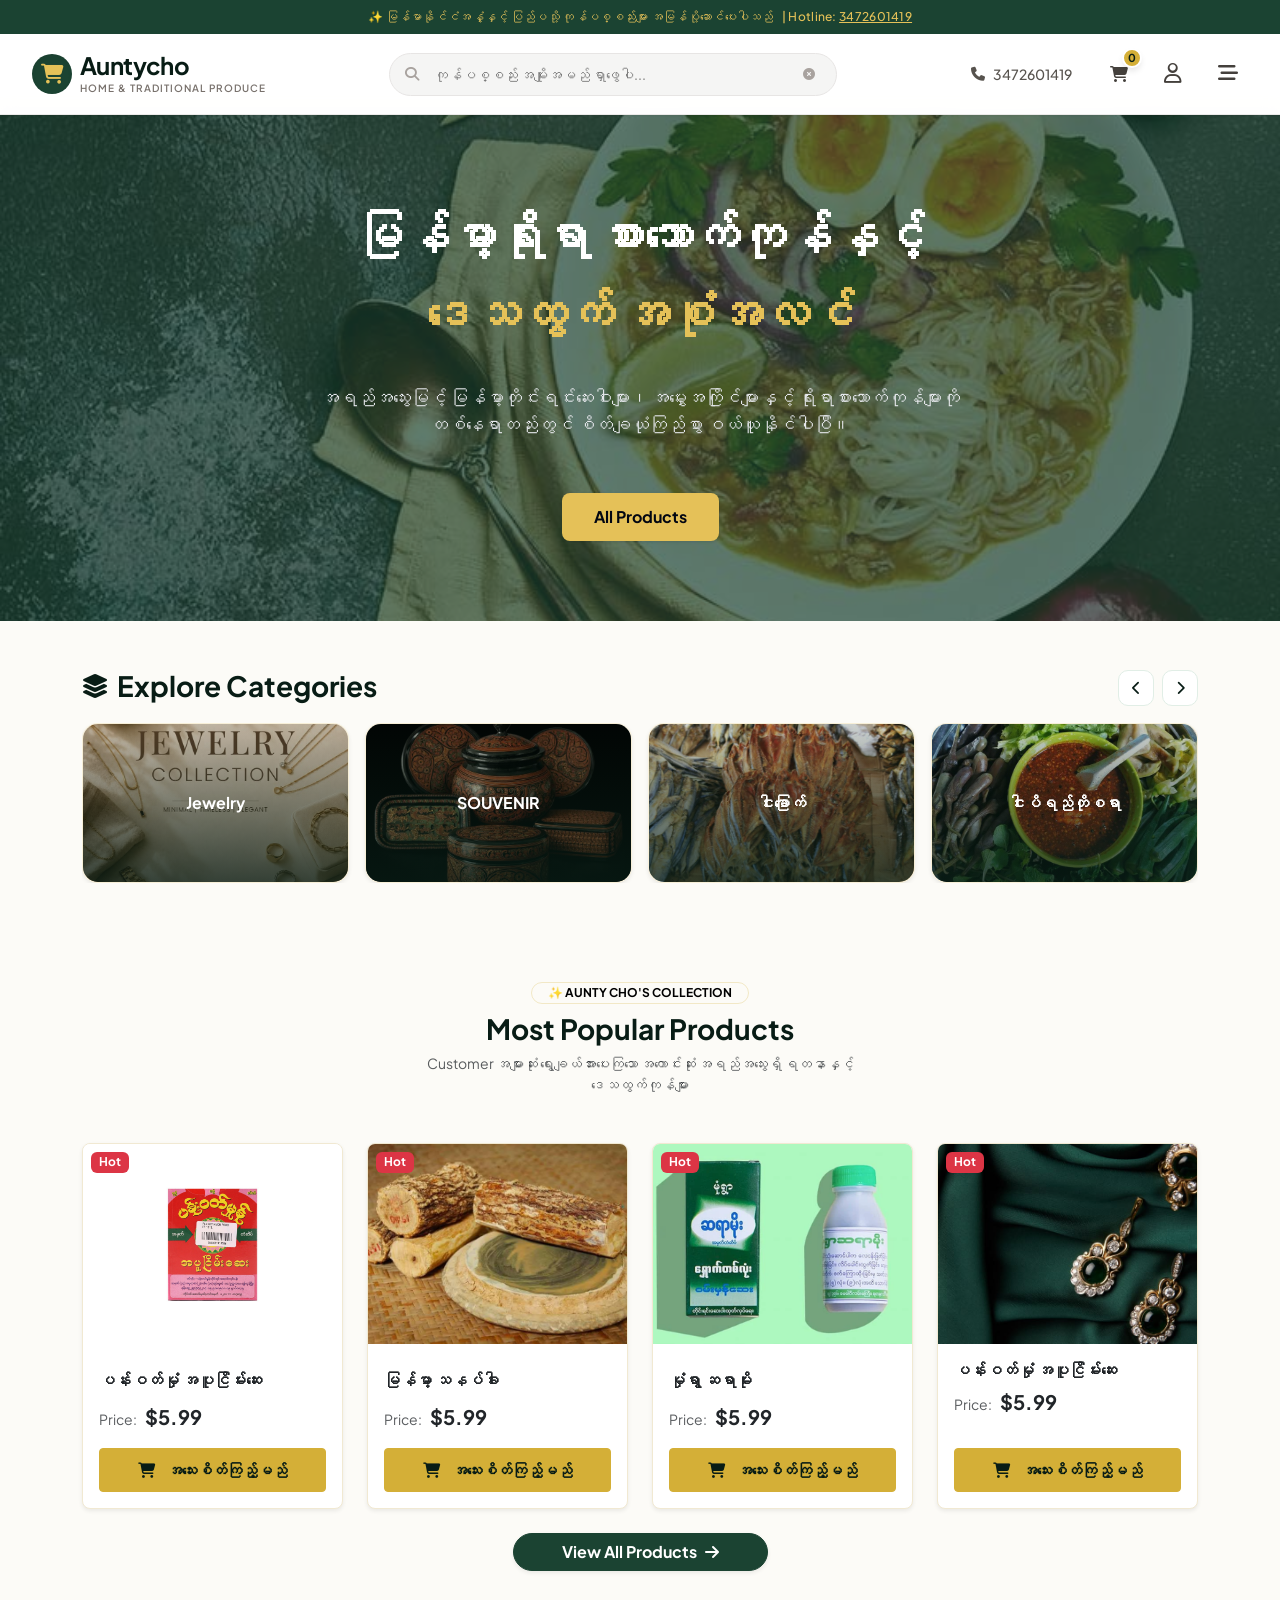
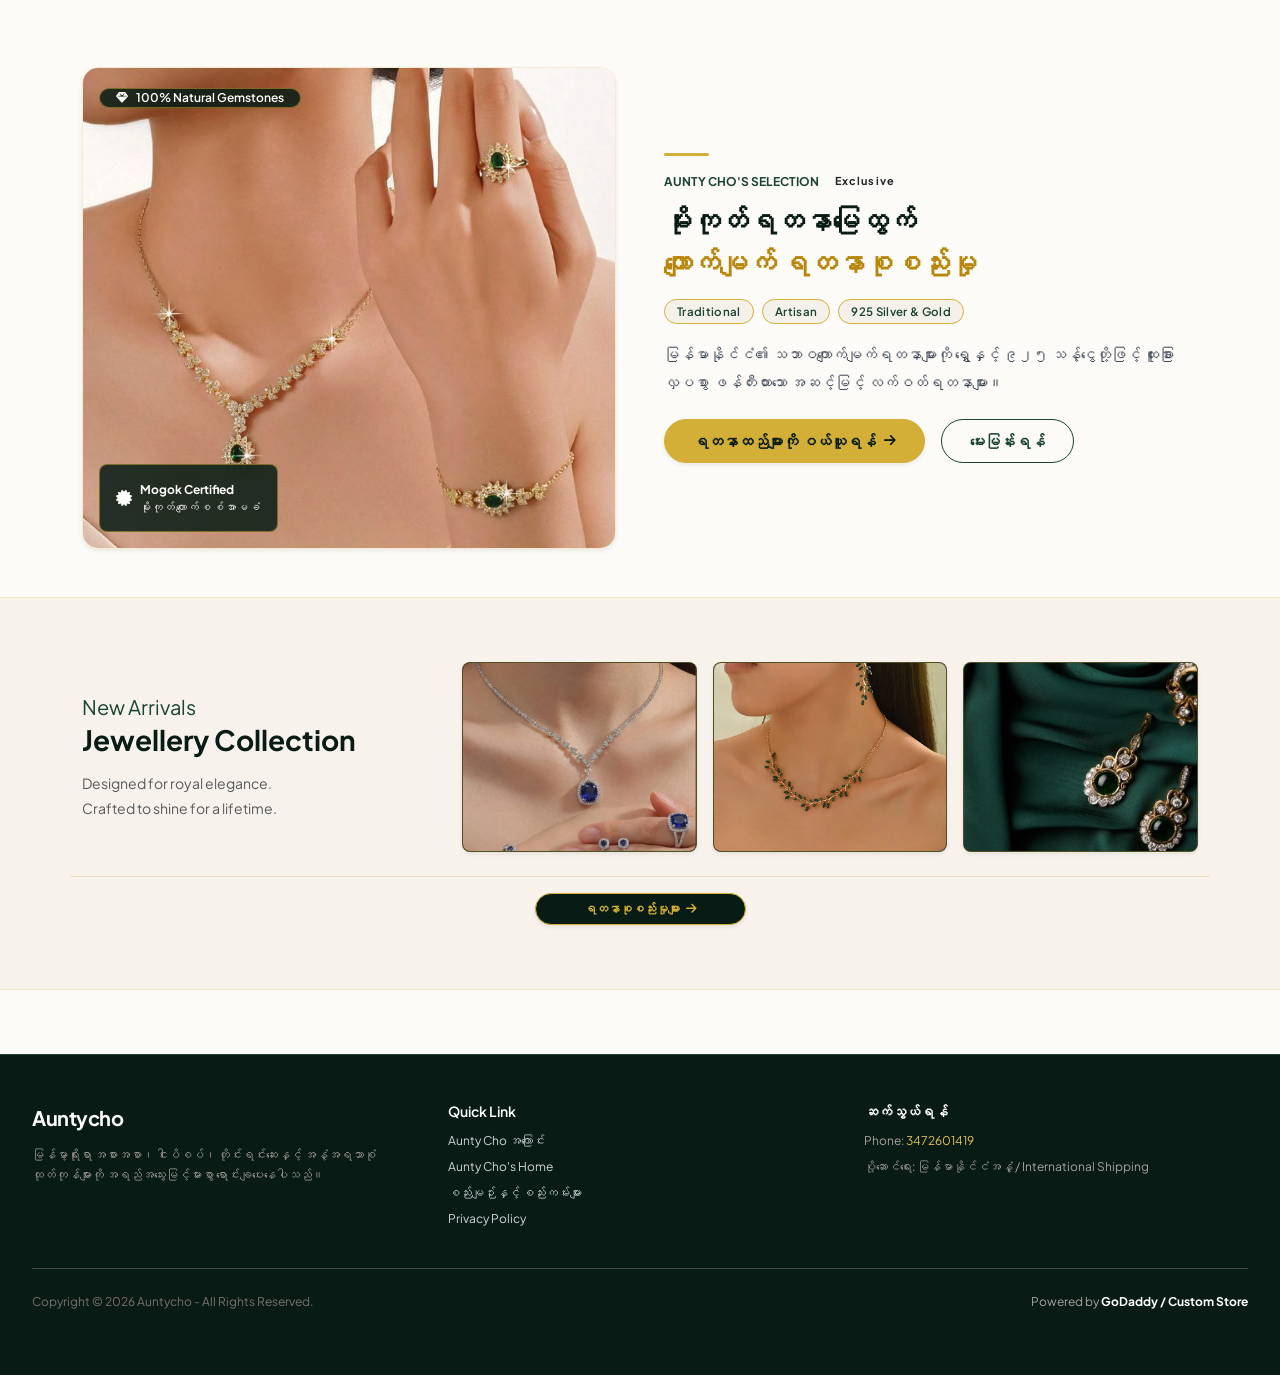
==== commit b95fdde7: "update" ====
--- a/index.html
+++ b/index.html
@@ -140,26 +140,25 @@
             </p>
             <div class="custom-btn-container">
                 <a href="product.html" class="btn-all-product">All Products</a>
-                <a href="#" class="btn-about">About Us</a>
+                
             </div>
         </div>
     </section>
 
     <!-- Category Section -->
-    <section class="container my-4">
+    <section class="container my-5">
         <div id="carouselMultiple" class="carousel slide" data-bs-ride="carousel">
             <!-- Header နဲ့ Controls (Previous / Next Buttons) -->
             <div class="d-flex justify-content-between align-items-center mb-3">
                 <div>
                     <!-- Main Title with Icon -->
                     <h3 class="fw-bold mb-1 d-flex align-items-center gap-2"
-                        style="font-size: 1.75rem; color: var(--color-brand-800);">
-                        <i class="fa-solid fa-layer-group text-gold fs-4" ></i>
+                        style="font-size: 1.75rem; color: var(--color-brand-850, #081c15);">
+                        <i class="fa-solid fa-layer-group text-gold fs-4"></i>
                         <span>Explore Categories</span>
                     </h3>
-
-                </div>
-                <div class="d-flex gap-1">
+                </div>
+                <div class="d-flex gap-2">
                     <button class="btn btn-sm custom-carousel-nav-btn" type="button" data-bs-target="#carouselMultiple"
                         data-bs-slide="prev" aria-label="Previous">
                         <i class="fa-solid fa-chevron-left"></i>
@@ -175,144 +174,133 @@
             <div class="carousel-inner">
                 <!-- Slide 1 (Active) - ပုံ ၄ ခု တစ်တွဲ -->
                 <div class="carousel-item active">
-                    <div class="row g-2">
-                        <div class="col-3">
-                            <div class="card text-white border-0 rounded-3 overflow-hidden position-relative shadow-sm"
-                                style="height: 150px;">
-
-                                <img src="Images/jewelry_cat.jpg" class="w-100 h-100 object-fit-cover" alt="Image 1">
-                                <div
-                                    class="card-img-overlay d-flex justify-content-center align-items-center p-1 bg-dark bg-opacity-50">
-                                    <span class="fw-bold text-white">Jewelry</span>
-                                </div>
-                            </div>
-                        </div>
-                        <div class="col-3">
-                            <div class="card text-white border-0 rounded-3 overflow-hidden position-relative shadow-sm"
-                                style="height: 150px;">
-                                <img src="Images/s.jpg" class="w-100 h-100 object-fit-cover" alt="Image 2">
-                                <div
-                                    class="card-img-overlay d-flex justify-content-center align-items-center p-1 bg-dark bg-opacity-50">
-                                    <span class="fw-bold text-white">SOUVENIR</span>
-                                </div>
-                            </div>
-                        </div>
-                        <div class="col-3">
-                            <div class="card text-white border-0 rounded-3 overflow-hidden position-relative shadow-sm"
-                                style="height: 150px;">
-                                <img src="Images/ငါေခြာက်.jpg" class="w-100 h-100 object-fit-cover" alt="Image 3">
-                                <div
-                                    class="card-img-overlay d-flex justify-content-center align-items-center p-1 bg-dark bg-opacity-50">
-                                    <span class="fw-bold text-white">ငါးခြောက်</span>
-                                </div>
-                            </div>
-                        </div>
-                        <div class="col-3">
-                            <div class="card text-white border-0 rounded-3 overflow-hidden position-relative shadow-sm"
-                                style="height: 150px;">
-                                <img src="Images/ငါးပိရည်တိုစရာ.jpg" class="w-100 h-100 object-fit-cover" alt="Image 4">
-                                <div
-                                    class="card-img-overlay d-flex justify-content-center align-items-center p-1 bg-dark bg-opacity-50">
-                                    <span class="fw-bold text-white">ငါးပိရည်တိုစရာ</span>
-                                </div>
-                            </div>
-                        </div>
+                    <div class="row g-3">
+
+                        <!-- Category 1 -->
+                        <div class="col-6 col-md-3">
+                            <a href="category-jewelry.html" class="text-decoration-none">
+                                <div class="category-card card text-white border-0 rounded-4 overflow-hidden position-relative shadow-sm"
+                                    style="height: 160px;">
+                                    <img src="Images/jewelry_cat.jpg" class="w-100 h-100 object-fit-cover"
+                                        alt="Jewelry">
+                                    <div
+                                        class="card-img-overlay d-flex justify-content-center align-items-center p-2 category-overlay">
+                                        <span class="fw-bold text-white text-center fs-6">Jewelry</span>
+                                    </div>
+                                </div>
+                            </a>
+                        </div>
+
+                        <!-- Category 2 -->
+                        <div class="col-6 col-md-3">
+                            <a href="category-souvenir.html" class="text-decoration-none">
+                                <div class="category-card card text-white border-0 rounded-4 overflow-hidden position-relative shadow-sm"
+                                    style="height: 160px;">
+                                    <img src="Images/s.jpg" class="w-100 h-100 object-fit-cover" alt="SOUVENIR">
+                                    <div
+                                        class="card-img-overlay d-flex justify-content-center align-items-center p-2 category-overlay">
+                                        <span class="fw-bold text-white text-center fs-6">SOUVENIR</span>
+                                    </div>
+                                </div>
+                            </a>
+                        </div>
+
+                        <!-- Category 3 -->
+                        <div class="col-6 col-md-3">
+                            <a href="category-dried-fish.html" class="text-decoration-none">
+                                <div class="category-card card text-white border-0 rounded-4 overflow-hidden position-relative shadow-sm"
+                                    style="height: 160px;">
+                                    <img src="Images/ငါေခြာက်.jpg" class="w-100 h-100 object-fit-cover" alt="ငါးခြောက်">
+                                    <div
+                                        class="card-img-overlay d-flex justify-content-center align-items-center p-2 category-overlay">
+                                        <span class="fw-bold text-white text-center fs-6">ငါးခြောက်</span>
+                                    </div>
+                                </div>
+                            </a>
+                        </div>
+
+                        <!-- Category 4 -->
+                        <div class="col-6 col-md-3">
+                            <a href="category-ngapi.html" class="text-decoration-none">
+                                <div class="category-card card text-white border-0 rounded-4 overflow-hidden position-relative shadow-sm"
+                                    style="height: 160px;">
+                                    <img src="Images/ငါးပိရည်တိုစရာ.jpg" class="w-100 h-100 object-fit-cover"
+                                        alt="ငါးပိရည်တိုစရာ">
+                                    <div
+                                        class="card-img-overlay d-flex justify-content-center align-items-center p-2 category-overlay">
+                                        <span class="fw-bold text-white text-center fs-6">ငါးပိရည်တိုစရာ</span>
+                                    </div>
+                                </div>
+                            </a>
+                        </div>
+
                     </div>
                 </div>
 
                 <!-- Slide 2 - ပုံ ၄ ခု တစ်တွဲ -->
                 <div class="carousel-item">
-                    <div class="row g-2">
-                        <div class="col-3">
-                            <div class="card text-white border-0 rounded-3 overflow-hidden position-relative shadow-sm"
-                                style="height: 150px;">
-                                <img src="Images/မြန်မာ့တိုင်းရင်းဆေး.jpg" class="w-100 h-100 object-fit-cover"
-                                    alt="Image 5">
-                                <div
-                                    class="card-img-overlay d-flex justify-content-center align-items-center p-1 bg-dark bg-opacity-50">
-                                    <span class="fw-bold text-white">မြန်မာ့တိုင်းရင်းဆေး</span>
-                                </div>
-                            </div>
-                        </div>
-                        <div class="col-3">
-                            <div class="card text-white border-0 rounded-3 overflow-hidden position-relative shadow-sm"
-                                style="height: 150px;">
-                                <img src="Images/မုန့်ဟင်းခါး.jpg" class="w-100 h-100 object-fit-cover" alt="Image 6">
-                                <div
-                                    class="card-img-overlay d-flex justify-content-center align-items-center p-1 bg-dark bg-opacity-50">
-                                    <span class="fw-bold text-white">မုန်ဟင်းခါး- အုန်နိခေါက်ဆွဲ</span>
-                                </div>
-                            </div>
-                        </div>
-                        <div class="col-3">
-                            <div class="card text-white border-0 rounded-3 overflow-hidden position-relative shadow-sm"
-                                style="height: 150px;">
-                                <img src="Images/လက်ဖက်.jpg" class="w-100 h-100 object-fit-cover" alt="Image 7">
-                                <div
-                                    class="card-img-overlay d-flex justify-content-center align-items-center p-1 bg-dark bg-opacity-50">
-                                    <span class="fw-bold text-white">လက်ဖက်</span>
-                                </div>
-                            </div>
-                        </div>
-                        <div class="col-3">
-                            <div class="card text-white border-0 rounded-3 overflow-hidden position-relative shadow-sm"
-                                style="height: 150px;">
-                                <img src="Images/ဟင်းခတ်အမွေးအကြိုင်.jpg" class="w-100 h-100 object-fit-cover"
-                                    alt="Image 8">
-                                <div
-                                    class="card-img-overlay d-flex justify-content-center align-items-center p-1 bg-dark bg-opacity-50">
-                                    <span class="fw-bold text-white">ဟင်းခတ်အမွေးအကြိုင်</span>
-                                </div>
-                            </div>
-                        </div>
-                    </div>
-                </div>
-
-                <div class="carousel-item">
-                    <div class="row g-2">
-                        <div class="col-3">
-                            <div class="card text-white border-0 rounded-3 overflow-hidden position-relative shadow-sm"
-                                style="height: 150px;">
-                                <img src="Images/မြန်မာ့တိုင်းရင်းဆေး.jpg" class="w-100 h-100 object-fit-cover"
-                                    alt="Image 5">
-                                <div
-                                    class="card-img-overlay d-flex justify-content-center align-items-center p-1 bg-dark bg-opacity-50">
-                                    <span class="fw-bold text-white">အကြော်အလှော်</span>
-                                </div>
-                            </div>
-                        </div>
-                        <div class="col-3">
-                            <div class="card text-white border-0 rounded-3 overflow-hidden position-relative shadow-sm"
-                                style="height: 150px;">
-                                <img src="Images/မုန့်ဟင်းခါး.jpg" class="w-100 h-100 object-fit-cover" alt="Image 6">
-                                <div
-                                    class="card-img-overlay d-flex justify-content-center align-items-center p-1 bg-dark bg-opacity-50">
-                                    <span class="fw-bold text-white">အချဉ်ထုပ်</span>
-                                </div>
-                            </div>
-                        </div>
-                        <div class="col-3">
-                            <div class="card text-white border-0 rounded-3 overflow-hidden position-relative shadow-sm"
-                                style="height: 150px;">
-                                <img src="https://via.placeholder.com/300x150" class="w-100 h-100 object-fit-cover"
-                                    alt="Image 7">
-                                <div
-                                    class="card-img-overlay d-flex justify-content-center align-items-center p-1 bg-dark bg-opacity-50">
-                                    <span class="fw-bold text-white">အပူအအေး</span>
-                                </div>
-                            </div>
-                        </div>
-                        <div class="col-3">
-                            <div class="card text-white border-0 rounded-3 overflow-hidden position-relative shadow-sm"
-                                style="height: 150px;">
-                                <img src="https://via.placeholder.com/300x150" class="w-100 h-100 object-fit-cover"
-                                    alt="Image 8">
-                                <div
-                                    class="card-img-overlay d-flex justify-content-center align-items-center p-1 bg-dark bg-opacity-50">
-                                    <span class="fw-bold text-white">ဟင်းခတ်အမွေးအကြိုင်</span>
-                                </div>
-                            </div>
-                        </div>
+                    <div class="row g-3">
+
+                        <!-- Category 5 -->
+                        <div class="col-6 col-md-3">
+                            <a href="category-medicine.html" class="text-decoration-none">
+                                <div class="category-card card text-white border-0 rounded-4 overflow-hidden position-relative shadow-sm"
+                                    style="height: 160px;">
+                                    <img src="Images/မြန်မာ့တိုင်းရင်းဆေး.jpg" class="w-100 h-100 object-fit-cover"
+                                        alt="မြန်မာ့တိုင်းရင်းဆေး">
+                                    <div
+                                        class="card-img-overlay d-flex justify-content-center align-items-center p-2 category-overlay">
+                                        <span class="fw-bold text-white text-center fs-6">မြန်မာ့တိုင်းရင်းဆေး</span>
+                                    </div>
+                                </div>
+                            </a>
+                        </div>
+
+                        <!-- Category 6 -->
+                        <div class="col-6 col-md-3">
+                            <a href="category-food.html" class="text-decoration-none">
+                                <div class="category-card card text-white border-0 rounded-4 overflow-hidden position-relative shadow-sm"
+                                    style="height: 160px;">
+                                    <img src="Images/မုန့်ဟင်းခါး.jpg" class="w-100 h-100 object-fit-cover"
+                                        alt="မုန်ဟင်းခါး">
+                                    <div
+                                        class="card-img-overlay d-flex justify-content-center align-items-center p-2 category-overlay">
+                                        <span class="fw-bold text-white text-center fs-6">မုန့်ဟင်းခါး /
+                                            အုန်းနို့ခေါက်ဆွဲ</span>
+                                    </div>
+                                </div>
+                            </a>
+                        </div>
+
+                        <!-- Category 7 -->
+                        <div class="col-6 col-md-3">
+                            <a href="category-laphet.html" class="text-decoration-none">
+                                <div class="category-card card text-white border-0 rounded-4 overflow-hidden position-relative shadow-sm"
+                                    style="height: 160px;">
+                                    <img src="Images/လက်ဖက်.jpg" class="w-100 h-100 object-fit-cover" alt="လက်ဖက်">
+                                    <div
+                                        class="card-img-overlay d-flex justify-content-center align-items-center p-2 category-overlay">
+                                        <span class="fw-bold text-white text-center fs-6">လက်ဖက်</span>
+                                    </div>
+                                </div>
+                            </a>
+                        </div>
+
+                        <!-- Category 8 -->
+                        <div class="col-6 col-md-3">
+                            <a href="category-spices.html" class="text-decoration-none">
+                                <div class="category-card card text-white border-0 rounded-4 overflow-hidden position-relative shadow-sm"
+                                    style="height: 160px;">
+                                    <img src="Images/ဟင်းခတ်အမွေးအကြိုင်.jpg" class="w-100 h-100 object-fit-cover"
+                                        alt="ဟင်းခတ်အမွေးအကြိုင်">
+                                    <div
+                                        class="card-img-overlay d-flex justify-content-center align-items-center p-2 category-overlay">
+                                        <span class="fw-bold text-white text-center fs-6">ဟင်းခတ်အမွေးအကြိုင်</span>
+                                    </div>
+                                </div>
+                            </a>
+                        </div>
+
                     </div>
                 </div>
             </div>
@@ -468,49 +456,170 @@
     </section>
 
     <!-- Jewelery Banner  -->
-    <section class="jewelry-hero-bg py-4 py-md-5">
-        <div class="container">
-            <div class="row">
-                <!-- စာသားများ ပါဝင်သည့် ဘယ်ဘက်ခြမ်း (col-lg-7 သို့မဟုတ် col-md-8) -->
-                <div class="col-12 col-md-8 col-lg-7 text-start">
-
-                    <!-- Title -->
-                    <h2 class="banner-title fw-bold mb-2">
-                        <span class="text-dark-gold">ရွှေ၊ ငွေဖြင့် ပြုလုပ်ထားသော မြန်မာကျောက်မျက်ရတနာများ</span>
-                    </h2>
-
-                    <!-- Description -->
-                    <p class="banner-desc mb-3">
-                        မြန်မာနိုင်ငံ၏ သဘာဝကျောက်မျက်ရတနာများကို ရွှေနှင့် ၉၂၅ သန့်ငွေဖြင့် ထူးခြားလှပသော
-                        လက်ဝတ်ရတနာများ။ မိုးကုတ်ရတနာမြေမှ နာမည်ကြီး ရတနာများ
-                    </p>
-
-                    <!-- Brand & Guarantee Info -->
-                    <div class="d-flex align-items-center gap-3 mb-3">
-                        <div class="d-flex align-items-center gap-1">
-                            <i class="fa-solid fa-gem text-gold fs-6"></i>
-                            <span class="fw-bold text-white small">AUNTY CHO</span>
-                        </div>
-                        <div class="d-flex align-items-center gap-1">
-                            <i class="fa-solid fa-circle-check text-success fs-6"></i>
-                            <span class="fw-semibold text-secondary small">✅ ၁၀၀% သဘာဝမြန်မာ့ကျောက်စစ်</span>
-                        </div>
-                    </div>
-
-                    <!-- Call to Action Button -->
-                    <div>
-                        <a href="#"
-                            class="btn btn-warm-gold btn-sm px-4 py-2 fw-bold d-inline-flex align-items-center gap-2">
-                            ရတနာထည်များကို ဝယ်ယူရန်
-                            <i class="fa-solid fa-arrow-right"></i>
-                        </a>
-                    </div>
-
-                </div>
+    <section class="jewelry-split-hero py-5 bg-cream">
+        <div class="container position-relative z-2">
+            <div class="row align-items-center g-4 g-lg-5">
+
+                <!-- Left Column: Image Showcase -->
+                <div class="col-12 col-lg-6">
+                    <div class="jewelry-img-wrapper position-relative rounded-4 overflow-hidden shadow-sm">
+                        <img src="Images/jewelry_hero.jpg" alt="Aunty Cho Jewelry Collection" class="w-100 object-fit-cover"
+                            style="min-height: 380px; max-height: 480px;">
+
+                        <!-- Floating Quality Badge (Top Left) -->
+                        <div class="position-absolute top-0 start-0 m-3">
+                            <span
+                                class="badge-dark-glass d-inline-flex align-items-center gap-2 px-3 py-1.5 rounded-pill text-white text-xs fw-semibold">
+                                <i class="fa-solid fa-gem text-gold"></i>
+                                <span>100% Natural Gemstones</span>
+                            </span>
+                        </div>
+
+                        <!-- Floating Guarantee Card (Bottom Left) -->
+                        <div class="position-absolute bottom-0 start-0 m-3">
+                            <div class="badge-dark-glass p-3 px-3 rounded-3 d-flex align-items-center gap-2">
+                                <i class="fa-solid fa-certificate text-white fs-6"></i>
+                                <div>
+                                    <p class="text-white fw-bold mb-0 text-xs">Mogok Certified</p>
+                                    <p class="text-stone-300 mb-0 text-xxs text-white">မိုးကုတ်ကျောက်စစ်အာမခံ</p>
+                                </div>
+                            </div>
+                        </div>
+
+
+                    </div>
+                </div>
+
+                <!-- Right Column: Brand Content Box -->
+                <div class="col-12 col-lg-6">
+                    <div class="hero-content-box text-start">
+
+                        <!-- Accent Line -->
+                        <div class="gold-accent-line mb-3"></div>
+
+                        <!-- Subtitle -->
+                        <div class="d-flex align-items-center gap-2 mb-2">
+                            <span class="fw-bold text-xs text-uppercase tracking-widest text-brand-700">Aunty Cho's
+                                Selection</span>
+                            <span
+                                class="badge bg-gold text-dark font-semibold px-2 py-0.5 text-xxs rounded-pill">Exclusive</span>
+                        </div>
+
+                        <!-- Main Title (အဖြူပေါ်တွင် ထင်ရှားစေရန် အစိမ်းရင့်နှင့် ရွှေရောင်တွဲသုံးထားသည်) -->
+                        <h2 class="fw-bold text-brand-800 mb-3 display-6 fs-3 fs-md-2 lh-base">
+                            မိုးကုတ်ရတနာမြေထွက် <br class="d-none d-sm-inline">
+                            <span class="text-gold-dark">ကျောက်မျက် ရတနာစုစည်းမှု</span>
+                        </h2>
+
+                        <!-- Tagline Badges -->
+                        <div class="d-flex flex-wrap gap-2 mb-3">
+                            <span class="tag-pill-light">Traditional</span>
+                            <span class="tag-pill-light">Artisan</span>
+                            <span class="tag-pill-light">925 Silver & Gold</span>
+                        </div>
+
+                        <!-- Description (စာသားဖတ်ရလွယ်အောင် Color ပြောင်းထားသည်) -->
+                        <p class="text-dark font-normal mb-4 leading-relaxed"
+                            style="font-size: 0.95rem; line-height: 1.8; color: #2d3748 !important;">
+                            မြန်မာနိုင်ငံ၏ သဘာဝကျောက်မျက်ရတနာများကို ရွှေနှင့် ၉၂၅ သန့်ငွေတို့ဖြင့် ထူးခြားလှပစွာ
+                            ဖန်တီးထားသော အဆင့်မြင့် လက်ဝတ်ရတနာများ။
+                        </p>
+
+                        <!-- CTA Buttons -->
+                        <div class="d-flex flex-wrap align-items-center gap-3">
+                            <a href="#products-section"
+                                class="btn btn-warm-gold px-4 py-2.5 fw-bold d-inline-flex align-items-center gap-2 rounded-pill shadow-sm">
+                                <span>ရတနာထည်များကို ဝယ်ယူရန်</span>
+                                <i class="fa-solid fa-arrow-right small"></i>
+                            </a>
+                            <a href="#contact" class="btn btn-outline-brand-700 px-4 py-2.5 fw-bold rounded-pill">
+                                မေးမြန်းရန်
+                            </a>
+                        </div>
+
+
+                    </div>
+                </div>
+
             </div>
         </div>
     </section>
 
+    <!-- New Arrivals / Extended Image Cards Section -->
+    <section class="new-arrivals-banner py-5 bg-cream">
+        <div class="container py-lg-3">
+            <div class="row align-items-center g-4">
+
+                <!-- Left Side: Titles & Description -->
+                <div class="col-12 col-lg-4 text-start">
+                    <div class="pe-lg-3">
+                        
+                        <h4 class="text-brand-700 fw-normal mb-1 font-serif fs-5">New Arrivals</h4>
+                        <h2 class="display-6 fw-bold text-brand-800 mb-3 font-serif fs-3">
+                            Jewellery Collection
+                        </h2>
+                        <p class="text-muted small mb-1">Designed for royal elegance.</p>
+                        <p class="text-muted small mb-0">Crafted to shine for a lifetime.</p>
+                    </div>
+                </div>
+
+                <!-- Right Side: Three Extended Image Cards -->
+                <div class="col-12 col-lg-8">
+                    <div class="row g-3">
+
+                        <!-- Card 1 -->
+                        <div class="col-12 col-sm-4">
+                            <div class="arrival-card-extended position-relative rounded-3 overflow-hidden shadow-sm">
+                                <img src="Images/1.jpg" alt="Everyday Gold Bracelets"
+                                    class="w-100 h-100 object-fit-cover">
+                                <div
+                                    class="position-absolute inset-0 card-dark-overlay d-flex align-items-center justify-content-center text-center p-3">
+                                    <span class="text-white small fw-bold">Everyday Gold Bracelets</span>
+                                </div>
+                            </div>
+                        </div>
+
+                        <!-- Card 2 -->
+                        <div class="col-12 col-sm-4">
+                            <div class="arrival-card-extended position-relative rounded-3 overflow-hidden shadow-sm">
+                                <img src="Images/2.jpg" alt="Wedding Special Collection"
+                                    class="w-100 h-100 object-fit-cover">
+                                <div
+                                    class="position-absolute inset-0 card-dark-overlay d-flex align-items-center justify-content-center text-center p-3">
+                                    <span class="text-white small fw-bold">Wedding Special Collection</span>
+                                </div>
+                            </div>
+                        </div>
+
+                        <!-- Card 3 -->
+                        <div class="col-12 col-sm-4">
+                            <div class="arrival-card-extended position-relative rounded-3 overflow-hidden shadow-sm">
+                                <img src="Images/jewelry.jpg" alt="Lightweight Modern Design"
+                                    class="w-100 h-100 object-fit-cover">
+                                <div
+                                    class="position-absolute inset-0 card-dark-overlay d-flex align-items-center justify-content-center text-center p-3">
+                                    <span class="text-white small fw-bold">Lightweight Modern Design</span>
+                                </div>
+                            </div>
+                        </div>
+
+                    </div>
+                </div>
+
+            </div>
+
+            <!-- Bottom Centered Explore Button -->
+            <div class="row mt-4 pt-3 border-top border-gold-subtle">
+                <div class="col-12 text-center">
+                    <a href="#explore"
+                        class="btn btn-explore-emerald rounded-pill px-5 py-2.5 fw-bold text-xs shadow-sm">
+                        ရတနာစုစည်းမှုများ <i class="fa-solid fa-arrow-right ms-1"></i>
+                    </a>
+                </div>
+            </div>
+
+        </div>
+    </section>
 
     <!-- Footer Section -->
     <footer class="custom-footer">
@@ -547,7 +656,6 @@
         </div>
     </footer>
 
-
     <script>
         document.addEventListener("DOMContentLoaded", function () {
             const mobileMenuBtn = document.getElementById('mobileMenuBtn');
@@ -586,6 +694,7 @@
         });
 
     </script>
+    
     <script src="https://cdn.jsdelivr.net/npm/bootstrap@5.3.3/dist/js/bootstrap.bundle.min.js"
         integrity="sha384-YvpcrYf0tY3lHB60NNkmXc5s9fDVZLESaAA55NDzOxhy9GkcIdslK1eN7N6jIeHz"
         crossorigin="anonymous"></script>
--- a/CSS/style.css
+++ b/CSS/style.css
@@ -258,6 +258,7 @@
     border: 2px solid #ffffff;
 }
 
+
 /* Mobile Toggle Button */
 .custom-mobile-toggle {
     display: block;
@@ -268,11 +269,7 @@
     border-radius: 0.5rem;
     cursor: pointer;
 }
-@media (min-width: 1024px) {
-    .custom-mobile-toggle {
-        display: none;
-    }
-}
+
 .custom-mobile-toggle:hover {
     background-color: #f5f5f4;
 }
@@ -327,19 +324,17 @@
     opacity: 0.3;
 }
 
-/* Content Container (relative, max-w-5xl, mx-auto, text-center, space-y-6) */
 .custom-hero-content {
     position: relative;
-    max-width: 64rem; /* max-w-5xl နဲ့ ညီမျှ */
+    max-width: 64rem; 
     margin-left: auto;
     margin-right: auto;
     text-align: center;
     display: flex;
     flex-direction: column;
-    gap: 1.5rem; /* space-y-6 ကဲ့သို့ အကွာအဝေး */
-}
-
-/* Title ပုံစံ (text-3xl sm:text-5xl font-bold tracking-tight leading-relaxed) */
+    gap: 1.5rem; 
+}
+
 .custom-hero-title {
     font-size: 1.875rem; /* text-3xl */
     font-weight: 700;
@@ -429,25 +424,22 @@
     color: #1b4332;
 }
 
-/* Drawer Overlay (Modal နောက်ခံ အမည်းစပ်နှင့် blur) */
 .custom-drawer-overlay {
     position: fixed;
     inset: 0;
     z-index: 9999;
     background-color: rgba(0, 0, 0, 0.5);
     backdrop-filter: blur(4px);
-    display: none; /* မူလအစမှာ လုံးဝ ပိတ်ထားရန် */
+    display: none; 
     opacity: 0;
     transition: opacity 0.3s ease-in-out;
 }
 
-/* ဖွင့်လိုက်တဲ့အခါ ပေါ်လာစေရန် (JS ဖြင့် .active class ထည့်ပေးရန်) */
 .custom-drawer-overlay.active {
     display: block;
     opacity: 1;
 }
 
-/* Drawer Side Panel (ဘယ်ဘက်မှ ထွက်လာမည့် Box) */
 .custom-drawer-content {
     position: fixed;
     top: 0;
@@ -499,7 +491,60 @@
     color: #57534e;
 }
 
-/* Category Links inside Drawer */
+/* ==========================================================
+   CATEGORY CAROUSEL STYLES
+   ========================================================== */
+
+/* Category Card Hover & Smooth Transition */
+.category-card {
+    transition: all 0.3s ease;
+    border: 1px solid rgba(212, 175, 55, 0.2) !important;
+}
+
+.category-card img {
+    transition: transform 0.5s ease;
+}
+
+.category-card:hover {
+    transform: translateY(-5px);
+    box-shadow: 0 10px 25px rgba(8, 28, 21, 0.15) !important;
+    border-color: #d4af37 !important;
+}
+
+.category-card:hover img {
+    transform: scale(1.08);
+}
+
+/* Gradient Overlay for Better Text Visibility */
+.category-overlay {
+    background: linear-gradient(180deg, rgba(8, 28, 21, 0.2) 0%, rgba(8, 28, 21, 0.8) 100%);
+    transition: background 0.3s ease;
+}
+
+.category-card:hover .category-overlay {
+    background: linear-gradient(180deg, rgba(8, 28, 21, 0.3) 0%, rgba(8, 28, 21, 0.85) 100%);
+}
+
+/* Custom Navigation Buttons (Previous / Next) */
+.custom-carousel-nav-btn {
+    width: 36px;
+    height: 36px;
+    background-color: #f4f1ea;
+    border: 1px solid rgba(212, 175, 55, 0.4);
+    color: #081c15;
+    border-radius: 50%;
+    display: inline-flex;
+    align-items: center;
+    justify-content: center;
+    transition: all 0.2s ease;
+}
+
+.custom-carousel-nav-btn:hover {
+    background-color: #081c15;
+    color: #d4af37;
+    border-color: #d4af37;
+}
+
 .custom-category-list {
     display: flex;
     flex-direction: column;
@@ -644,83 +689,180 @@
     transform: scale(1.05);
 }
 
-/* Jewelry Banner */
-.jewelry-hero-bg {
-    background-image: url('../Images/jewelry.jpg');
-    background-size: cover;
-    background-position: center right; /* ပုံကို ညာဘက်သို့ ပိုရောက်စေရန် */
-    background-repeat: no-repeat;
+/* ================================
+        JEWELRY SECTION
+   ================================ */
+
+/* 1. Section & Background Styling */
+.jewelry-split-hero {
+    background-color: #fdfbf7; /* Cream Background */
     position: relative;
-    border-bottom: 1px solid var(--color-brand-700, #1b4332);
-}
-
-.jewelry-hero-bg::before {
-    content: "";
-    position: absolute;
-    inset: 0;
-    background: linear-gradient(to right, 
-        rgba(8, 28, 21, 0.95) 0%,        /* --color-brand-800 opacity 95% */
-        rgba(27, 67, 50, 0.85) 45%,      /* --color-brand-700 opacity 85% */
-        rgba(252, 251, 247, 0.2) 100%    /* --color-cream opacity 20% */
-    );
-    z-index: 1;
-}
-
-.jewelry-hero-bg .container {
-    position: relative;
-    z-index: 2;
-    font-family: var(--font-myanmar, 'Pyidaungsu', sans-serif);
-}
-
-.banner-title {
-    font-size: 1.35rem;
-    color: #ffffff;
-    line-height: 1.4;
-}
-
-@media (min-width: 768px) {
-    .banner-title {
-        font-size: 1.75rem;
-    }
-}
-
-/* Gold Theme Text Classes */
-.text-dark-gold {
-    color: var(--color-gold-400, #e5c158);
-}
-
-.text-gold {
-    color: var(--color-gold-500, #d4af37);
-}
-
-/* ဖော်ပြချက် စာသား (Dark Theme မို့ စာသားအဖြူရောင်စပ် ထားပေးပါသည်) */
-.banner-desc {
-    font-size: 0.875rem;
-    line-height: 1.6;
-    color: var(--color-brand-100, #e1eee6);
-}
-
-/* ရွှေရောင် ခလုတ် (Gold Button) */
+    overflow: hidden;
+}
+
+/* 2. Image Wrapper & Shadow */
+.jewelry-img-wrapper {
+    box-shadow: 0 10px 30px rgba(8, 28, 21, 0.08);
+    border: 1px solid rgba(212, 175, 55, 0.2);
+}
+
+/* 3. Dark Glass Badges (ပုံပေါ်တွင် တင်မည့် Badge များ) */
+.badge-dark-glass {
+    background: rgba(8, 28, 21, 0.85) !important;
+    backdrop-filter: blur(8px);
+    -webkit-backdrop-filter: blur(8px);
+    border: 1px solid rgba(212, 175, 55, 0.5) !important;
+}
+
+/* 4. Typography & Brand Colors */
+.text-brand-800 {
+    color: #081c15 !important; 
+}
+
+.text-brand-700 {
+    color: #1b4332 !important;
+}
+
+.text-gold-dark {
+    color: #b8860b !important; 
+    font-weight: 800;
+}
+
+.gold-accent-line {
+    width: 45px;
+    height: 3px;
+    background-color: #d4af37;
+    border-radius: 2px;
+}
+
+/* 5. Feature Tag Pills (Light Theme) */
+.tag-pill-light {
+    font-size: 0.72rem;
+    font-weight: 600;
+    letter-spacing: 0.03em;
+    color: #1b4332;
+    background-color: #f4f1ea;
+    border: 1px solid #d4af37;
+    padding: 0.2rem 0.75rem;
+    border-radius: 50rem;
+}
+
+/* 6. Custom Buttons */
 .btn-warm-gold {
-    background-color: var(--color-gold-400, #e5c158);
-    color: var(--color-brand-800, #081c15);
-    border: none;
-    border-radius: 50rem;
-    font-size: 0.875rem;
-    transition: all 0.2s ease-in-out;
-    box-shadow: 0 3px 10px rgba(229, 193, 88, 0.3);
+    background-color: #d4af37;
+    color: #081c15;
+    border: 1.5px solid #d4af37;
+    padding: 0.6rem 1.75rem !important; 
+    font-size: 0.95rem;
+    display: inline-flex;
+    align-items: center;       
+    justify-content: center;   
+    gap: 0.5rem;               
+    transition: all 0.3s ease;
 }
 
 .btn-warm-gold:hover {
-    background-color: var(--color-gold-500, #d4af37);
-    color: #000000;
-    transform: translateY(-1px);
-    box-shadow: 0 4px 12px rgba(212, 175, 55, 0.4);
-}
-
-
-
-/* Footer Section  */
+    background-color: #c59b27;
+    border-color: #c59b27;
+    color: #ffffff;
+    transform: translateY(-2px);
+    box-shadow: 0 6px 15px rgba(212, 175, 55, 0.3);
+}
+
+.btn-outline-brand-700 {
+    border: 1.5px solid #1b4332;
+    color: #1b4332;
+    background: transparent;
+    padding: 0.6rem 1.75rem !important; 
+    font-size: 0.95rem; 
+    display: inline-flex;
+    align-items: center;
+    justify-content: center;
+    transition: all 0.3s ease;
+}
+
+.btn-outline-brand-700:hover {
+    background: #1b4332;
+    color: #ffffff;
+    transform: translateY(-2px);
+    box-shadow: 0 4px 12px rgba(27, 67, 50, 0.15);
+}
+
+/* 7. Helper Font Sizes */
+.text-xs {
+    font-size: 0.75rem;
+}
+
+.text-xxs {
+    font-size: 0.68rem;
+}
+
+/* ==========================================================
+   EXTENDED IMAGE CARDS STYLES
+   ========================================================== */
+
+.new-arrivals-banner {
+    background-color: #f7f3ec; /* Cream Background */
+    border-top: 1px solid rgba(212, 175, 55, 0.2);
+    border-bottom: 1px solid rgba(212, 175, 55, 0.2);
+}
+
+/* Image Card ကို ပိုရှည်စေရန် အမြင့် (height) ချိန်ညှိခြင်း */
+.arrival-card-extended {
+    height: 190px; /* လိုအပ်သလို 170px မှ 210px ထိ တိုးမြှင့်နိုင်သည် */
+    border: 1px solid rgba(212, 175, 55, 0.35);
+    background-color: #081c15;
+}
+
+.arrival-card-extended img {
+    height: 100%;
+    object-fit: cover;
+    transition: transform 0.5s ease;
+}
+
+.arrival-card-extended:hover img {
+    transform: scale(1.06);
+}
+
+/* Dark Gradient Overlay for Readability */
+.card-dark-overlay {
+    background: linear-gradient(180deg, rgba(8, 28, 21, 0.3) 0%, rgba(8, 28, 21, 0.75) 100%);
+    transition: background 0.3s ease;
+}
+
+.arrival-card-extended:hover .card-dark-overlay {
+    background: linear-gradient(180deg, rgba(8, 28, 21, 0.4) 0%, rgba(8, 28, 21, 0.85) 100%);
+}
+
+/* Explore Button */
+.btn-explore-emerald {
+    background-color: #081c15;
+    color: #d4af37;
+    border: 1px solid #d4af37;
+    transition: all 0.3s ease;
+}
+
+.btn-explore-emerald:hover {
+    background-color: #1b4332;
+    color: #ffffff;
+    transform: translateY(-2px);
+    box-shadow: 0 4px 12px rgba(8, 28, 21, 0.2);
+}
+
+/* Helper Classes */
+.border-gold-subtle {
+    border-color: rgba(212, 175, 55, 0.25) !important;
+}
+
+.text-xxs {
+    font-size: 0.68rem;
+    letter-spacing: 0.1em;
+}
+
+
+/* ================================
+        FOOTER SECTION
+   ================================ */
 
 .custom-footer {
     background-color: var(--color-brand-800, #081c15);
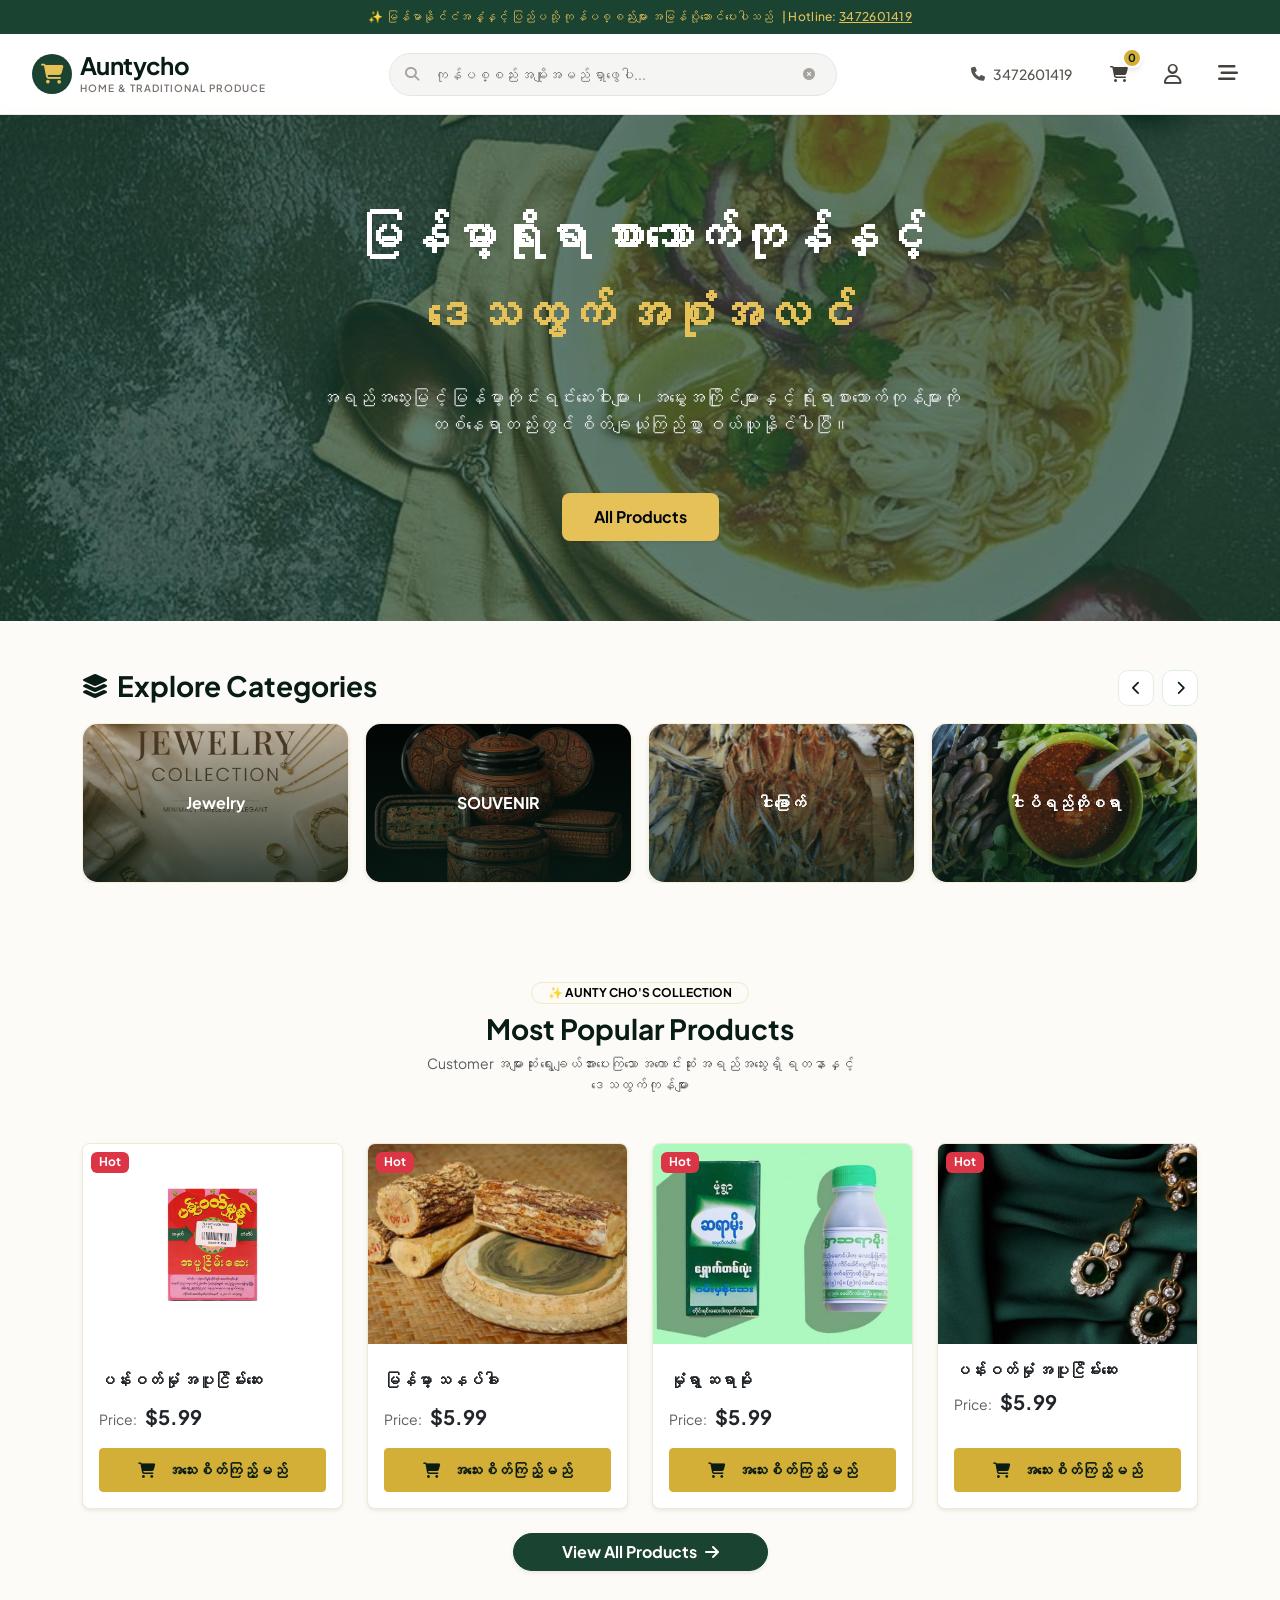
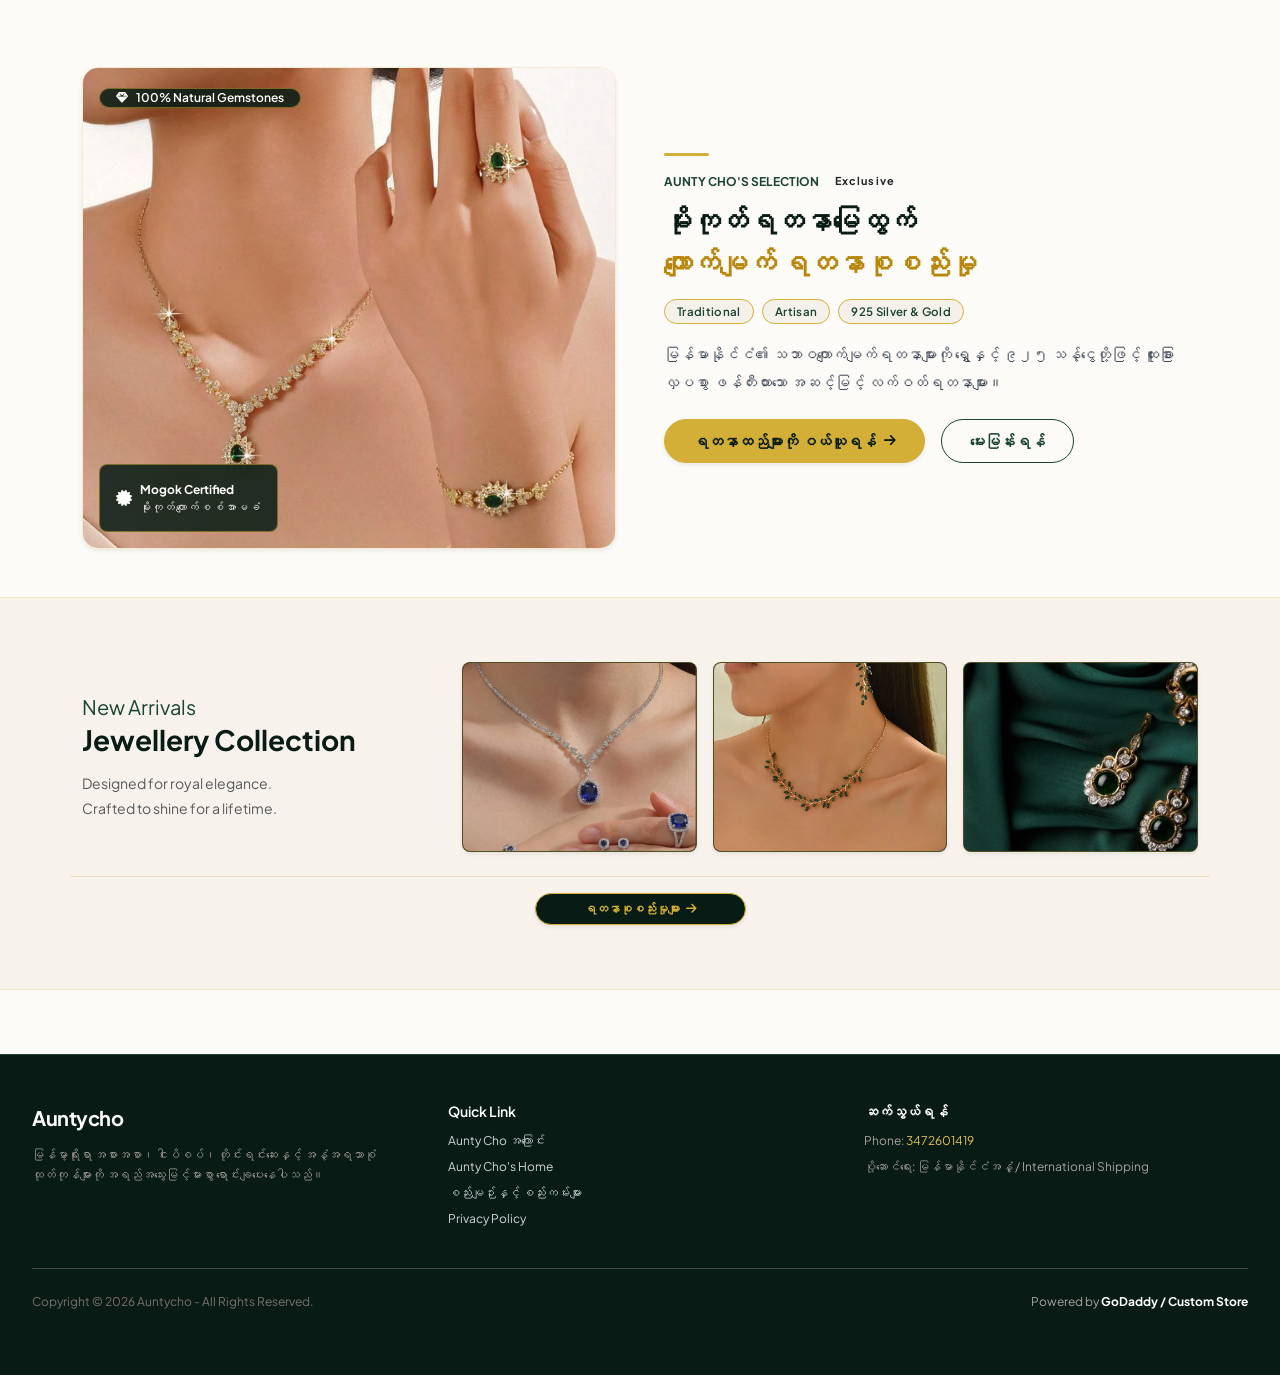
==== commit e64f6f59: "update" ====
--- a/index.html
+++ b/index.html
@@ -73,9 +73,11 @@
                     </button>
 
                     <!-- User Account Icon -->
-                    <button class="custom-icon-btn">
+                    <a href="login.html"
+                        class="custom-icon-btn text-decoration-none d-inline-flex align-items-center justify-content-center">
                         <i class="fa-regular fa-user" style="font-size: 1.25rem;"></i>
-                    </button>
+                    </a>
+
 
                     <!-- Mobile Sidebar Toggle -->
                     <button id="mobileMenuBtn" class="custom-mobile-toggle">
@@ -95,36 +97,50 @@
         </div>
     </nav>
 
-    <!-- Mobile Menu / Filter Drawer (မူလအစမှာ ပုန်းနေပါမယ်) -->
-    <div id="mobileFilterDrawer" class="custom-drawer-overlay">
-        <div class="custom-drawer-content">
+    <!-- 1. Mobile Menu Drawer (Home, Shop, About, Contact များအတွက်) -->
+    <div id="customMobileDrawer" class="position-fixed top-0 start-0 w-100 h-100 bg-dark bg-opacity-50 d-none"
+        style="z-index: 1055; backdrop-filter: blur(4px);">
+        <div class="position-fixed top-0 start-0 bottom-0 bg-white shadow-lg p-4 d-flex flex-column justify-content-between overflow-y-auto"
+            style="max-width: 320px; width: 100%;">
             <div>
-                <!-- Header with Title & Close Button -->
-                <div class="custom-drawer-header">
-                    <h3 class="custom-drawer-title">Menu</h3>
-                    <button id="closeMobileFilterBtn" class="custom-close-btn">
-                        <i class="fa-solid fa-xmark"></i>
-                    </button>
-                </div>
-
-                <!-- Navigation Links List -->
-                <nav class="custom-category-list" id="mobileCategoryList">
-                    <a href="#" class="custom-cat-item"><i class="fa-solid fa-house me-2"></i> Home</a>
-                    <a href="#" class="custom-cat-item"><i class="fa-solid fa-store me-2"></i> Shop / Products</a>
-                    <a href="#" class="custom-cat-item"><i class="fa-solid fa-circle-info me-2"></i> About Us</a>
-                    <a href="#" class="custom-cat-item"><i class="fa-solid fa-phone me-2"></i> Contact</a>
+                <!-- Header -->
+                <div class="d-flex align-items-center justify-content-between pb-3 border-bottom border-light mb-3">
+                    <h3 class="fw-bold text-dark fs-5 mb-0" style="font-family: var(--font-sans);">Main Menu</h3>
+                    <button id="closeMenuDrawerBtn" class="btn-close" aria-label="Close"></button>
+                </div>
+
+                <!-- Navigation Links -->
+                <!-- Navigation Links (mb-2.5 ဖြင့် အကွာအဝေး ပိုလှပသွားမည်) -->
+                <nav class="nav flex-column">
+                    <a href="index.html"
+                        class="btn btn-light text-start text-dark text-xs sm:text-sm fw-medium d-flex align-items-center gap-2 py-3 px-3 rounded-2 text-decoration-none shadow-sm mb-3">
+                        <i class="fa-solid fa-house text-success"></i> Home
+                    </a>
+                    <a href="product.html"
+                        class="btn btn-light text-start text-dark text-xs sm:text-sm fw-medium d-flex align-items-center gap-2 py-3 px-3 rounded-2 text-decoration-none shadow-sm mb-3">
+                        <i class="fa-solid fa-store text-success"></i> Shop / Products
+                    </a>
+                    <a href="about.html"
+                        class="btn btn-light text-start text-dark text-xs sm:text-sm fw-medium d-flex align-items-center gap-2 py-3 px-3 rounded-2 text-decoration-none shadow-sm mb-3">
+                        <i class="fa-solid fa-circle-info text-success"></i> About Us
+                    </a>
+                    <a href="contact.html"
+                        class="btn btn-light text-start text-dark text-xs sm:text-sm fw-medium d-flex align-items-center gap-2 py-3 px-3 rounded-2 text-decoration-none shadow-sm">
+                        <i class="fa-solid fa-phone text-success"></i> Contact
+                    </a>
                 </nav>
-            </div>
-
-            <!-- Footer / Additional Action (သို့မဟုတ် အောက်ခြေတွင် ဆက်သွယ်ရန် ဖုန်းနံပါတ်ထည့်ရန်) -->
-            <div class="custom-drawer-footer">
-                <a href="tel:3472601419" class="custom-apply-btn text-center"
-                    style="display: block; text-decoration: none;">
-                    <i class="fa-solid fa-phone-volume me-2"></i> Hotline: 3472601419
-                </a>
+
+            </div>
+
+            <div class="pt-3 border-top border-light mt-3">
+                <button id="closeMenuBtn" class="btn w-100 text-white fw-bold py-2.5 rounded-3 shadow-sm text-sm"
+                    style="background-color: var(--color-brand-700, #1b4332);">
+                    ပိတ်မည်
+                </button>
             </div>
         </div>
     </div>
+
 
     <!-- Hero Section -->
     <section class="custom-hero-section">
@@ -140,7 +156,7 @@
             </p>
             <div class="custom-btn-container">
                 <a href="product.html" class="btn-all-product">All Products</a>
-                
+
             </div>
         </div>
     </section>
@@ -463,8 +479,8 @@
                 <!-- Left Column: Image Showcase -->
                 <div class="col-12 col-lg-6">
                     <div class="jewelry-img-wrapper position-relative rounded-4 overflow-hidden shadow-sm">
-                        <img src="Images/jewelry_hero.jpg" alt="Aunty Cho Jewelry Collection" class="w-100 object-fit-cover"
-                            style="min-height: 380px; max-height: 480px;">
+                        <img src="Images/jewelry_hero.jpg" alt="Aunty Cho Jewelry Collection"
+                            class="w-100 object-fit-cover" style="min-height: 380px; max-height: 480px;">
 
                         <!-- Floating Quality Badge (Top Left) -->
                         <div class="position-absolute top-0 start-0 m-3">
@@ -553,7 +569,7 @@
                 <!-- Left Side: Titles & Description -->
                 <div class="col-12 col-lg-4 text-start">
                     <div class="pe-lg-3">
-                        
+
                         <h4 class="text-brand-700 fw-normal mb-1 font-serif fs-5">New Arrivals</h4>
                         <h2 class="display-6 fw-bold text-brand-800 mb-3 font-serif fs-3">
                             Jewellery Collection
@@ -657,44 +673,59 @@
     </footer>
 
     <script>
-        document.addEventListener("DOMContentLoaded", function () {
-            const mobileMenuBtn = document.getElementById('mobileMenuBtn');
-            const mobileFilterDrawer = document.getElementById('mobileFilterDrawer');
-            const closeMobileFilterBtn = document.getElementById('closeMobileFilterBtn');
-            const applyMobileFilterBtn = document.getElementById('applyMobileFilterBtn');
-
-            // ၁။ Menu ခလုတ်နှိပ်ရင် ပွင့်ရန်
-            if (mobileMenuBtn && mobileFilterDrawer) {
-                mobileMenuBtn.addEventListener('click', function () {
-                    mobileFilterDrawer.classList.add('active');
+        document.addEventListener('DOMContentLoaded', () => {
+            // Elements များကို ဖမ်းယူခြင်း
+            const customMobileDrawer = document.getElementById('customMobileDrawer');
+            const mobileMenuBtn = document.getElementById('mobileMenuBtn'); // ဖွင့်မည့် Menu ခလုတ်
+            const closeMenuDrawerBtn = document.getElementById('closeMenuDrawerBtn'); // အပေါ်က X ခလုတ်
+            const closeMenuBtn = document.getElementById('closeMenuBtn'); // အောက်ဆုံးက ပိတ်မည် ခလုတ်
+
+            // Drawer ဖွင့်ခြင်း/ပိတ်ခြင်း Function
+            function toggleMenuDrawer(open) {
+                if (!customMobileDrawer) return;
+                if (open) {
+                    customMobileDrawer.classList.remove('d-none');
+                } else {
+                    customMobileDrawer.classList.add('d-none');
+                }
+            }
+
+            // ၁။ Menu ခလုတ်ကို နှိပ်ပါက Drawer ပွင့်ရန်
+            if (mobileMenuBtn) {
+                mobileMenuBtn.addEventListener('click', (e) => {
+                    e.preventDefault();
+                    toggleMenuDrawer(true);
                 });
             }
 
-            if (closeMobileFilterBtn && mobileFilterDrawer) {
-                closeMobileFilterBtn.addEventListener('click', function () {
-                    mobileFilterDrawer.classList.remove('active');
+            // ၂။ အပေါ်က X ခလုတ်ကို နှိပ်ပါက ပိတ်ရန်
+            if (closeMenuDrawerBtn) {
+                closeMenuDrawerBtn.addEventListener('click', (e) => {
+                    e.preventDefault();
+                    toggleMenuDrawer(false);
                 });
             }
 
-            // ၃။ 'ကြည့်ရှုမည်' နှိပ်ရင် ပိတ်ရန်
-            if (applyMobileFilterBtn && mobileFilterDrawer) {
-                applyMobileFilterBtn.addEventListener('click', function () {
-                    mobileFilterDrawer.classList.remove('active');
+            // ၃။ အောက်ဆုံးက "ပိတ်မည်" ခလုတ်ကို နှိပ်ပါက ပိတ်ရန်
+            if (closeMenuBtn) {
+                closeMenuBtn.addEventListener('click', (e) => {
+                    e.preventDefault();
+                    toggleMenuDrawer(false);
                 });
             }
 
-            // ၄။ ဘေးနောက်ခံ အမည်းစပ်ကို နှိပ်ရင် ပိတ်ရန်
-            if (mobileFilterDrawer) {
-                mobileFilterDrawer.addEventListener('click', function (event) {
-                    if (event.target === mobileFilterDrawer) {
-                        mobileFilterDrawer.classList.remove('active');
+            // ၄။ ဘေးနောက်ခံ အမည်းရောင်နေရာကို နှိပ်မိပါက ပိတ်ရန်
+            if (customMobileDrawer) {
+                customMobileDrawer.addEventListener('click', (e) => {
+                    if (e.target === customMobileDrawer) {
+                        toggleMenuDrawer(false);
                     }
                 });
             }
         });
-
     </script>
-    
+
+
     <script src="https://cdn.jsdelivr.net/npm/bootstrap@5.3.3/dist/js/bootstrap.bundle.min.js"
         integrity="sha384-YvpcrYf0tY3lHB60NNkmXc5s9fDVZLESaAA55NDzOxhy9GkcIdslK1eN7N6jIeHz"
         crossorigin="anonymous"></script>
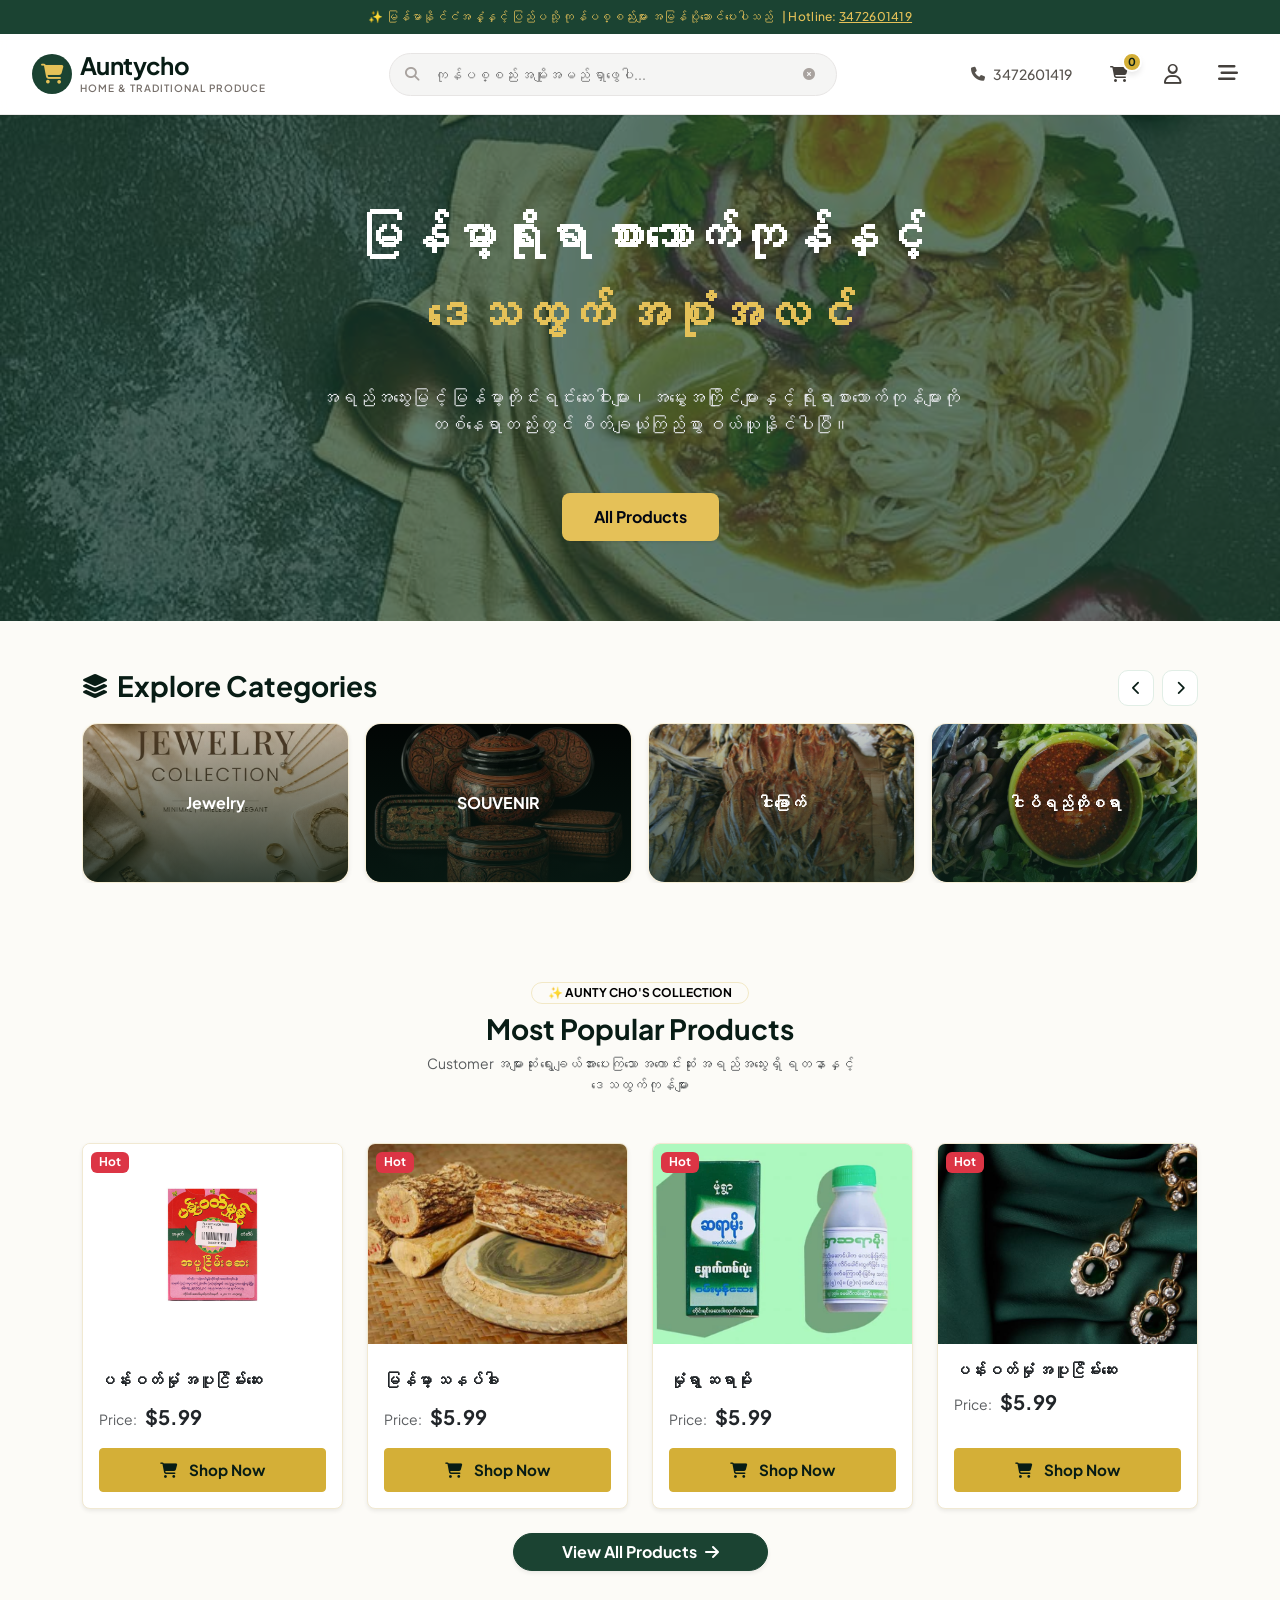
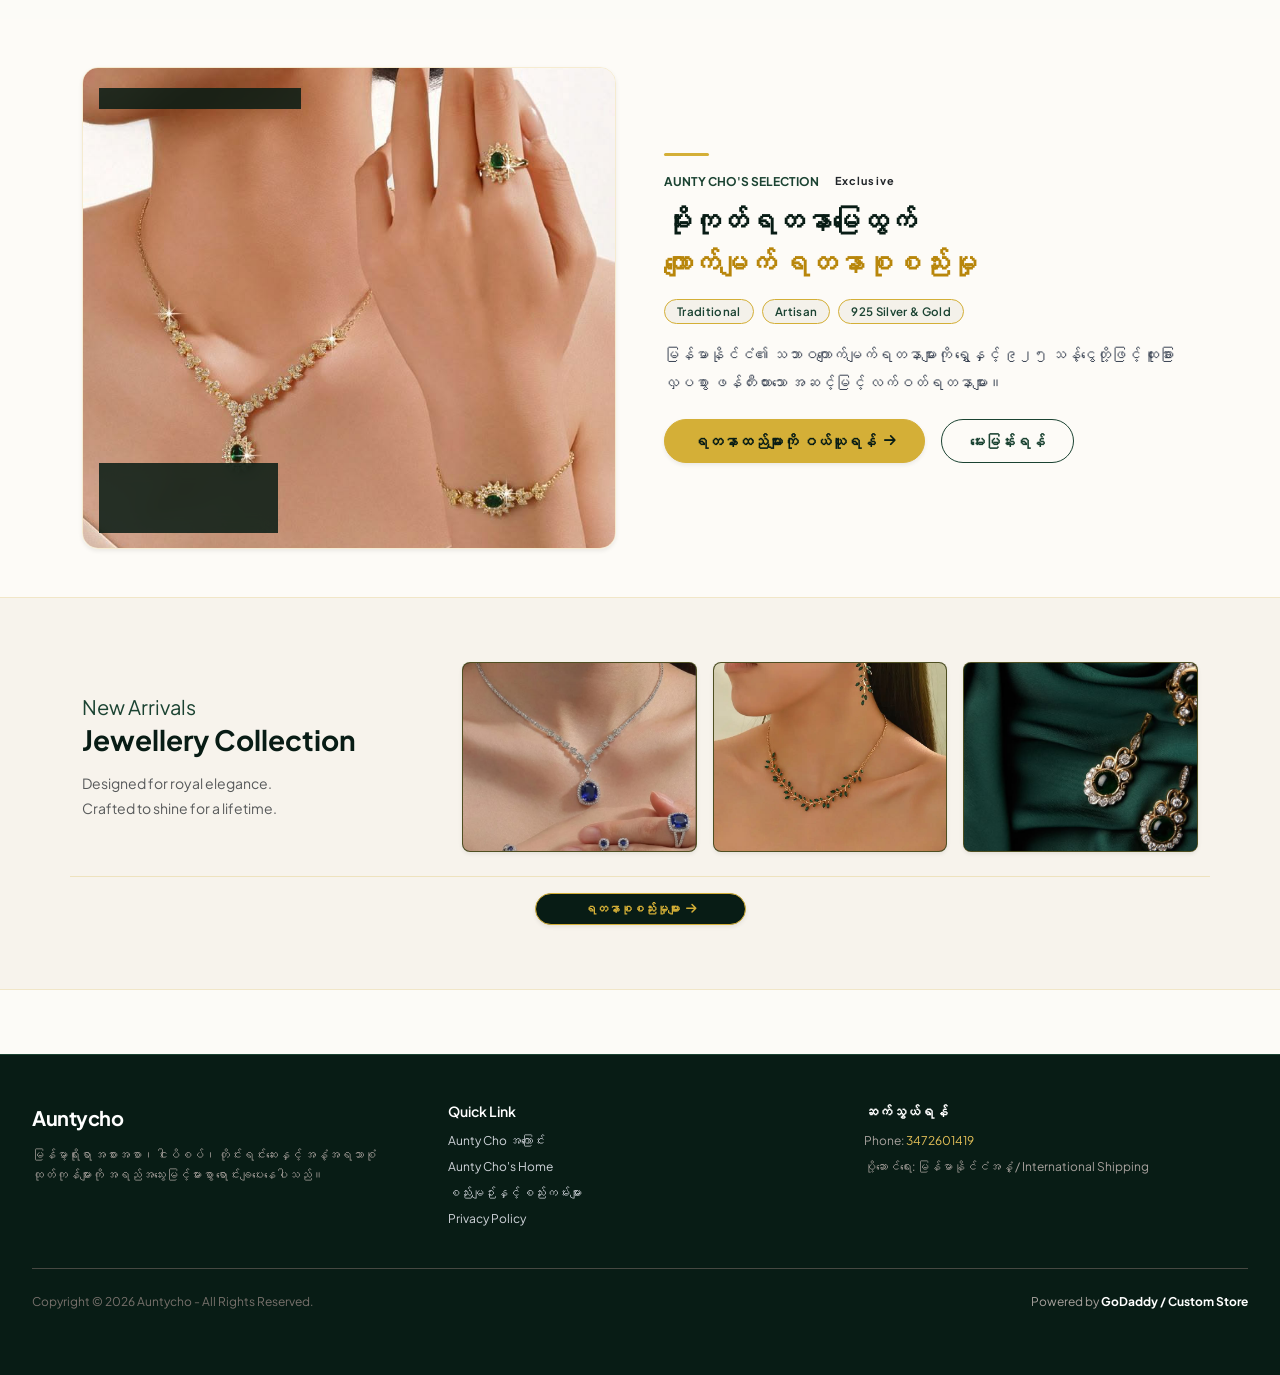
==== commit 0bbe3ccf: "update" ====
--- a/index.html
+++ b/index.html
@@ -27,13 +27,15 @@
 
 <body>
 
+    <!-- Announcement Bar -->
+    <div class="custom-announcement">
+        <span>✨ မြန်မာနိုင်ငံအနှံ့နှင့် ပြည်ပသို့ ကုန်ပစ္စည်းများ အမြန်ပို့ဆောင်ပေးပါသည်</span>
+        <span class="custom-hotline-desktop">| Hotline: <a href="tel:3472601419"
+                class="custom-hotline-link">3472601419</a></span>
+    </div>
+
+    <!-- Nav bar  -->
     <nav class="custom-header">
-        <!-- Announcement Bar -->
-        <div class="custom-announcement">
-            <span>✨ မြန်မာနိုင်ငံအနှံ့နှင့် ပြည်ပသို့ ကုန်ပစ္စည်းများ အမြန်ပို့ဆောင်ပေးပါသည်</span>
-            <span class="custom-hotline-desktop">| Hotline: <a href="tel:3472601419"
-                    class="custom-hotline-link">3472601419</a></span>
-        </div>
 
         <div class="custom-header-container">
             <div class="custom-header-wrapper">
@@ -67,13 +69,15 @@
                     </a>
 
                     <!-- Shopping Cart Button -->
-                    <button id="openCartBtn" class="custom-icon-btn">
+                    <a href="cart.html" id="openCartBtn"
+                        class="custom-icon-btn text-decoration-none position-relative d-inline-flex align-items-center justify-content-center">
                         <i class="fa-solid fa-cart-shopping"></i>
                         <span id="cartCountBadge" class="custom-badge">0</span>
-                    </button>
+                    </a>
+
 
                     <!-- User Account Icon -->
-                    <a href="login.html"
+                    <a href="#" data-bs-toggle="modal" data-bs-target="#authModal"
                         class="custom-icon-btn text-decoration-none d-inline-flex align-items-center justify-content-center">
                         <i class="fa-regular fa-user" style="font-size: 1.25rem;"></i>
                     </a>
@@ -97,7 +101,7 @@
         </div>
     </nav>
 
-    <!-- 1. Mobile Menu Drawer (Home, Shop, About, Contact များအတွက်) -->
+    <!--  Mobile Menu Drawer (Home, Shop, About, Contact များအတွက်) -->
     <div id="customMobileDrawer" class="position-fixed top-0 start-0 w-100 h-100 bg-dark bg-opacity-50 d-none"
         style="z-index: 1055; backdrop-filter: blur(4px);">
         <div class="position-fixed top-0 start-0 bottom-0 bg-white shadow-lg p-4 d-flex flex-column justify-content-between overflow-y-auto"
@@ -141,7 +145,6 @@
         </div>
     </div>
 
-
     <!-- Hero Section -->
     <section class="custom-hero-section">
         <div class="bg-image-overlay"></div>
@@ -364,9 +367,11 @@
                                 </div>
                             </div>
 
-                            <button class="btn btn-warm-gold btn-sm w-100 fw-bold py-2">
-                                <i class="fa-solid fa-cart-shopping me-1"></i> အသေးစိတ်ကြည့်မည်
-                            </button>
+                            <a href="detail.html"
+                                class="btn btn-warm-gold btn-sm w-100 fw-bold py-2 text-center text-decoration-none">
+                                <i class="fa-solid fa-cart-shopping me-1"></i> Shop Now
+                            </a>
+
                         </div>
 
                     </div>
@@ -395,7 +400,7 @@
                             </div>
 
                             <button class="btn btn-warm-gold btn-sm w-100 fw-bold py-2">
-                                <i class="fa-solid fa-cart-shopping me-1"></i> အသေးစိတ်ကြည့်မည်
+                                <i class="fa-solid fa-cart-shopping me-1"></i> Shop Now
                             </button>
                         </div>
 
@@ -425,7 +430,7 @@
                             </div>
 
                             <button class="btn btn-warm-gold btn-sm w-100 fw-bold py-2">
-                                <i class="fa-solid fa-cart-shopping me-1"></i> အသေးစိတ်ကြည့်မည်
+                                <i class="fa-solid fa-cart-shopping me-1"></i> Shop Now
                             </button>
                         </div>
 
@@ -453,7 +458,7 @@
                             </div>
 
                             <button class="btn btn-warm-gold btn-sm w-100 fw-bold">
-                                <i class="fa-solid fa-cart-shopping me-1"></i> အသေးစိတ်ကြည့်မည်
+                                <i class="fa-solid fa-cart-shopping me-1"></i> Shop Now
                             </button>
                         </div>
 
@@ -636,6 +641,127 @@
 
         </div>
     </section>
+
+    <!-- Login & Register  -->
+    <div class="modal fade" id="authModal" tabindex="-1" aria-hidden="true">
+        <div class="modal-dialog modal-dialog-centered">
+            <div class="modal-content border-0 shadow rounded-4 overflow-hidden">
+
+                <!-- Close Button -->
+                <button type="button" class="btn-close bg-white position-absolute top-0 end-0 m-3 z-3"
+                    data-bs-dismiss="modal" aria-label="Close"></button>
+
+                <!-- Brand Header -->
+                <div class="brand-header p-4 text-center text-white">
+                    <h4 class="fw-bold mb-1">Aunty Cho</h4>
+                    <p class="small text-white-50 mb-0">မြန်မာ့ရိုးရာ အစားအစာနှင့် အိမ်သုံးကုန်ပစ္စည်းများ</p>
+                </div>
+
+                <!-- Modal Body -->
+                <div class="modal-body p-4 p-sm-5">
+
+                    <!-- 1. LOGIN FORM -->
+                    <div id="loginSection">
+                        <div class="mb-4 text-center">
+                            <h5 class="fw-bold text-dark">အကောင့်ဝင်ရောက်ရန်</h5>
+                            <p class="text-muted small">သင့်အကောင့်သို့ ဝင်ရောက်ရန် အချက်အလက်များ ဖြည့်ပါ။</p>
+                        </div>
+
+                        <form id="loginForm">
+                            <div class="mb-3">
+                                <label class="form-label text-xs fw-semibold text-secondary">Email</label>
+                                <div class="input-group">
+                                    <span class="input-group-text bg-light border-end-0 text-muted"><i
+                                            class="fa-regular fa-envelope"></i></span>
+                                    <input type="email" class="form-control border-start-0"
+                                        placeholder="example@gmail.com" required>
+                                </div>
+                            </div>
+
+                            <div class="mb-3">
+                                <label class="form-label text-xs fw-semibold text-secondary">Password</label>
+                                <div class="input-group">
+                                    <span class="input-group-text bg-light border-end-0 text-muted"><i
+                                            class="fa-solid fa-lock"></i></span>
+                                    <input type="password" class="form-control border-start-0" placeholder="••••••••"
+                                        required>
+                                </div>
+                            </div>
+
+                            <div class="d-flex justify-content-between align-items-center mb-4 text-xs">
+                                <div class="form-check">
+                                    <input type="checkbox" class="form-check-input" id="rememberMe">
+                                    <label class="form-check-label text-muted" for="rememberMe">Remember me</label>
+                                </div>
+                                <a href="#" class="auth-switch-link small">Forget Password?</a>
+                            </div>
+
+                            <button type="submit" class="btn btn-brand w-100 mb-4">
+                                Login <i class="fa-solid fa-arrow-right-to-bracket ms-2"></i>
+                            </button>
+
+                            <p class="text-center text-xs text-muted mb-0">
+                                Don't have an account?
+                                <a href="javascript:void(0)" onclick="switchForm('register')"
+                                    class="auth-switch-link">Sign up</a>
+                            </p>
+                        </form>
+                    </div>
+
+                    <!-- 2. REGISTER FORM -->
+                    <div id="registerSection" class="d-none">
+                        <div class="mb-4 text-center">
+                            <h5 class="fw-bold text-dark">အကောင့်အသစ်ဖွင့်ရန်</h5>
+                            <p class="text-muted small">စျေးဝယ်ယူရန်အတွက် အကောင့်အသစ် ပြုလုပ်ပါ။</p>
+                        </div>
+
+                        <form id="registerForm">
+                            <div class="mb-3">
+                                <label class="form-label text-xs fw-semibold text-secondary">အမည် (Full Name)</label>
+                                <div class="input-group">
+                                    <span class="input-group-text bg-light border-end-0 text-muted"><i
+                                            class="fa-regular fa-user"></i></span>
+                                    <input type="text" class="form-control border-start-0" placeholder="ဦး / ဒေါ်..."
+                                        required>
+                                </div>
+                            </div>
+
+                            <div class="mb-3">
+                                <label class="form-label text-xs fw-semibold text-secondary">Email</label>
+                                <div class="input-group">
+                                    <span class="input-group-text bg-light border-end-0 text-muted"><i
+                                            class="fa-regular fa-envelope"></i></span>
+                                    <input type="email" class="form-control border-start-0"
+                                        placeholder="example@gmail.com" required>
+                                </div>
+                            </div>
+
+                            <div class="mb-4">
+                                <label class="form-label text-xs fw-semibold text-secondary">Password</label>
+                                <div class="input-group">
+                                    <span class="input-group-text bg-light border-end-0 text-muted"><i
+                                            class="fa-solid fa-lock"></i></span>
+                                    <input type="password" class="form-control border-start-0" placeholder="••••••••"
+                                        required>
+                                </div>
+                            </div>
+
+                            <button type="submit" class="btn btn-brand w-100 mb-4">
+                                Sign up <i class="fa-solid fa-user-plus ms-2"></i>
+                            </button>
+
+                            <p class="text-center text-xs text-muted mb-0">
+                                Already have an account?
+                                <a href="javascript:void(0)" onclick="switchForm('login')" class="auth-switch-link">Sign
+                                    in</a>
+                            </p>
+                        </form>
+                    </div>
+
+                </div>
+            </div>
+        </div>
+    </div>
 
     <!-- Footer Section -->
     <footer class="custom-footer">
@@ -674,11 +800,11 @@
 
     <script>
         document.addEventListener('DOMContentLoaded', () => {
-            // Elements များကို ဖမ်းယူခြင်း
+
             const customMobileDrawer = document.getElementById('customMobileDrawer');
-            const mobileMenuBtn = document.getElementById('mobileMenuBtn'); // ဖွင့်မည့် Menu ခလုတ်
-            const closeMenuDrawerBtn = document.getElementById('closeMenuDrawerBtn'); // အပေါ်က X ခလုတ်
-            const closeMenuBtn = document.getElementById('closeMenuBtn'); // အောက်ဆုံးက ပိတ်မည် ခလုတ်
+            const mobileMenuBtn = document.getElementById('mobileMenuBtn');
+            const closeMenuDrawerBtn = document.getElementById('closeMenuDrawerBtn');
+            const closeMenuBtn = document.getElementById('closeMenuBtn');
 
             // Drawer ဖွင့်ခြင်း/ပိတ်ခြင်း Function
             function toggleMenuDrawer(open) {
@@ -725,6 +851,22 @@
         });
     </script>
 
+    <script>
+        function switchForm(target) {
+            const loginSection = document.getElementById('loginSection');
+            const registerSection = document.getElementById('registerSection');
+
+            if (target === 'register') {
+                loginSection.classList.add('d-none');
+                registerSection.classList.remove('d-none');
+            } else {
+                registerSection.classList.add('d-none');
+                loginSection.classList.remove('d-none');
+            }
+        }
+    </script>
+
+
 
     <script src="https://cdn.jsdelivr.net/npm/bootstrap@5.3.3/dist/js/bootstrap.bundle.min.js"
         integrity="sha384-YvpcrYf0tY3lHB60NNkmXc5s9fDVZLESaAA55NDzOxhy9GkcIdslK1eN7N6jIeHz"
--- a/CSS/style.css
+++ b/CSS/style.css
@@ -17,9 +17,8 @@
     font-family: var(--font-sans);
     background-color: var(--color-cream);
     color: var(--color-brand-800);
-    
-}
-
+
+}
 
 /* ================================
             NAV SECTION
@@ -37,8 +36,10 @@
 
 /* Announcement Bar */
 .custom-announcement {
-    background-color: #1b4332; /* brand-700 */
-    color: #e5c158; /* gold-400 */
+    background-color: #1b4332;
+    /* brand-700 */
+    color: #e5c158;
+    /* gold-400 */
     font-size: 0.75rem;
     padding: 0.5rem 1rem;
     text-align: center;
@@ -49,19 +50,23 @@
     align-items: center;
     gap: 0.5rem;
 }
+
 .custom-hotline-desktop {
     display: none;
 }
+
 @media (min-width: 768px) {
     .custom-hotline-desktop {
         display: inline;
     }
 }
+
 .custom-hotline-link {
     color: inherit;
     text-decoration: underline;
     transition: color 0.2s;
 }
+
 .custom-hotline-link:hover {
     color: #ffffff;
 }
@@ -74,12 +79,14 @@
     padding-left: 1rem;
     padding-right: 1rem;
 }
+
 @media (min-width: 640px) {
     .custom-header-container {
         padding-left: 1.5rem;
         padding-right: 1.5rem;
     }
 }
+
 @media (min-width: 1024px) {
     .custom-header-container {
         padding-left: 2rem;
@@ -91,7 +98,8 @@
     display: flex;
     align-items: center;
     justify-content: space-between;
-    height: 5rem; /* h-20 */
+    height: 5rem;
+    /* h-20 */
     gap: 1rem;
 }
 
@@ -102,6 +110,7 @@
     gap: 0.5rem;
     text-decoration: none;
 }
+
 .custom-logo-icon {
     width: 2.5rem;
     height: 2.5rem;
@@ -116,9 +125,11 @@
     box-shadow: inset 0 2px 4px 0 rgba(0, 0, 0, 0.06);
     transition: transform 0.2s;
 }
+
 .custom-logo-link:hover .custom-logo-icon {
     transform: scale(1.05);
 }
+
 .custom-brand-name {
     font-size: 1.5rem;
     font-weight: 700;
@@ -127,6 +138,7 @@
     display: block;
     line-height: 1;
 }
+
 .custom-brand-sub {
     font-size: 10px;
     color: #78716c;
@@ -146,12 +158,14 @@
     margin-right: 2rem;
     position: relative;
 }
+
 @media (min-width: 768px) {
     .custom-search-desktop {
         display: flex;
         align-items: center;
     }
 }
+
 .custom-search-input {
     width: 100%;
     background-color: #f5f5f4;
@@ -161,12 +175,14 @@
     font-size: 0.875rem;
     transition: all 0.2s;
 }
+
 .custom-search-input:focus {
     outline: none;
     border-color: #2d6a4f;
     background-color: #ffffff;
     box-shadow: 0 0 0 3px rgba(45, 106, 79, 0.2);
 }
+
 .custom-search-icon {
     position: absolute;
     left: 1rem;
@@ -175,6 +191,7 @@
     color: #a8a29e;
     font-size: 0.875rem;
 }
+
 .custom-clear-btn {
     position: absolute;
     right: 1rem;
@@ -186,6 +203,7 @@
     cursor: pointer;
     font-size: 0.75rem;
 }
+
 .custom-clear-btn:hover {
     color: #57534e;
 }
@@ -196,11 +214,13 @@
     align-items: center;
     gap: 0.5rem;
 }
+
 @media (min-width: 640px) {
     .custom-right-nav {
         gap: 1rem;
     }
 }
+
 .custom-phone-btn {
     display: none;
     align-items: center;
@@ -213,11 +233,13 @@
     text-decoration: none;
     transition: background-color 0.2s, color 0.2s;
 }
+
 @media (min-width: 640px) {
     .custom-phone-btn {
         display: flex;
     }
 }
+
 .custom-phone-btn:hover {
     background-color: #f5f5f4;
     color: #1b4332;
@@ -234,6 +256,7 @@
     cursor: pointer;
     transition: all 0.2s;
 }
+
 .custom-icon-btn:hover {
     color: #1b4332;
     background-color: #f5f5f4;
@@ -279,10 +302,91 @@
     padding-bottom: 0.75rem;
     display: block;
 }
+
 @media (min-width: 768px) {
     .custom-search-mobile {
         display: none;
     }
+}
+
+/* ================================
+            Login & Register
+   ================================ */
+.auth-card {
+    width: 100%;
+    max-width: 440px;
+    border: 1px solid rgba(27, 67, 50, 0.12);
+    box-shadow: 0 20px 40px rgba(27, 67, 50, 0.08);
+    border-radius: 1.25rem;
+    background: #ffffff;
+    overflow: hidden;
+    transition: all 0.3s ease;
+}
+
+.brand-header {
+    background-color: var(--color-brand-700);
+    color: #ffffff;
+    padding: 2.5rem 2rem 2rem 2rem;
+    text-align: center;
+}
+
+.brand-logo {
+    width: 60px;
+    height: 60px;
+    background: rgba(255, 255, 255, 0.15);
+    border-radius: 50%;
+    display: flex;
+    align-items: center;
+    justify-content: center;
+    margin: 0 auto 1rem auto;
+    font-size: 1.75rem;
+}
+
+.form-control {
+    border: 1px solid var(--color-brand-100);
+    background-color: #fcfdfe;
+    padding: 0.75rem 1rem;
+    font-size: 0.9rem;
+    border-radius: 0.6rem;
+    transition: all 0.25s ease;
+}
+
+.form-control:focus {
+    border-color: var(--color-brand-700);
+    box-shadow: 0 0 0 0.25rem rgba(27, 67, 50, 0.12);
+    background-color: #ffffff;
+}
+
+.btn-brand {
+    background-color: var(--color-brand-700);
+    color: #ffffff;
+    font-weight: 600;
+    padding: 0.75rem 1rem;
+    border-radius: 0.6rem;
+    transition: all 0.25s ease;
+    border: none;
+}
+
+.btn-brand:hover {
+    background-color: var(--color-brand-800);
+    color: #ffffff;
+    transform: translateY(-1px);
+    box-shadow: 0 6px 16px rgba(27, 67, 50, 0.2);
+}
+
+.form-check-input:checked {
+    background-color: var(--color-brand-700);
+    border-color: var(--color-brand-700);
+}
+
+.auth-switch-link {
+    color: var(--color-brand-700);
+    font-weight: 600;
+    text-decoration: none;
+}
+
+.auth-switch-link:hover {
+    text-decoration: underline;
 }
 
 
@@ -304,6 +408,7 @@
         padding-right: 1.5rem;
     }
 }
+
 @media (min-width: 1024px) {
     .custom-hero-section {
         padding-left: 2rem;
@@ -326,17 +431,18 @@
 
 .custom-hero-content {
     position: relative;
-    max-width: 64rem; 
+    max-width: 64rem;
     margin-left: auto;
     margin-right: auto;
     text-align: center;
     display: flex;
     flex-direction: column;
-    gap: 1.5rem; 
+    gap: 1.5rem;
 }
 
 .custom-hero-title {
-    font-size: 1.875rem; /* text-3xl */
+    font-size: 1.875rem;
+    /* text-3xl */
     font-weight: 700;
     letter-spacing: -0.025em;
     line-height: 1.625;
@@ -344,13 +450,15 @@
 
 @media (min-width: 640px) {
     .custom-hero-title {
-        font-size: 3rem; /* sm:text-5xl */
+        font-size: 3rem;
+        /* sm:text-5xl */
     }
 }
 
 .custom-br {
     display: none;
 }
+
 @media (min-width: 640px) {
     .custom-br {
         display: inline;
@@ -363,15 +471,18 @@
 
 .custom-hero-desc {
     font-size: 1rem;
-    color: #e5e7eb; /* gray-200 */
-    max-width: 42rem; /* max-w-2xl */
+    color: #e5e7eb;
+    /* gray-200 */
+    max-width: 42rem;
+    /* max-w-2xl */
     margin-left: auto;
     margin-right: auto;
 }
 
 @media (min-width: 640px) {
     .custom-hero-desc {
-        font-size: 1.125rem; /* sm:text-lg */
+        font-size: 1.125rem;
+        /* sm:text-lg */
     }
 }
 
@@ -403,6 +514,7 @@
     box-shadow: 0 1px 3px 0 rgba(0, 0, 0, 0.1);
     transition: background-color 0.3s ease-in-out;
 }
+
 .btn-all-product:hover {
     background-color: #d4af37;
 }
@@ -419,6 +531,7 @@
     border-radius: 0.5rem;
     transition: all 0.3s ease-in-out;
 }
+
 .btn-about:hover {
     background-color: #ffffff;
     color: #1b4332;
@@ -430,7 +543,7 @@
     z-index: 9999;
     background-color: rgba(0, 0, 0, 0.5);
     backdrop-filter: blur(4px);
-    display: none; 
+    display: none;
     opacity: 0;
     transition: opacity 0.3s ease-in-out;
 }
@@ -454,7 +567,8 @@
     flex-direction: column;
     justify-content: space-between;
     overflow-y: auto;
-    transform: translateX(-100%); /* မူလအစမှာ ဘယ်ဘက်သို့ ပုန်းနေရန် */
+    transform: translateX(-100%);
+    /* မူလအစမှာ ဘယ်ဘက်သို့ ပုန်းနေရန် */
     transition: transform 0.3s ease-in-out;
 }
 
@@ -487,6 +601,7 @@
     font-size: 1.25rem;
     padding: 0.5rem;
 }
+
 .custom-close-btn:hover {
     color: #57534e;
 }
@@ -552,12 +667,16 @@
     margin-top: 1rem;
 }
 
-.letter-spacing-2 { letter-spacing: 2px; }
+.letter-spacing-2 {
+    letter-spacing: 2px;
+}
+
 .btn-outline-brand {
     border: 1px solid var(--color-brand-700, #1b4332);
     color: var(--color-brand-700, #1b4332);
     transition: all 0.2s ease;
 }
+
 .btn-outline-brand:hover {
     background-color: var(--color-brand-700, #1b4332);
     color: #ffffff;
@@ -595,6 +714,7 @@
     border: none;
     cursor: pointer;
 }
+
 .custom-apply-btn:hover {
     background-color: #081c15;
 }
@@ -695,7 +815,8 @@
 
 /* 1. Section & Background Styling */
 .jewelry-split-hero {
-    background-color: #fdfbf7; /* Cream Background */
+    background-color: #fdfbf7;
+    /* Cream Background */
     position: relative;
     overflow: hidden;
 }
@@ -716,7 +837,7 @@
 
 /* 4. Typography & Brand Colors */
 .text-brand-800 {
-    color: #081c15 !important; 
+    color: #081c15 !important;
 }
 
 .text-brand-700 {
@@ -724,7 +845,7 @@
 }
 
 .text-gold-dark {
-    color: #b8860b !important; 
+    color: #b8860b !important;
     font-weight: 800;
 }
 
@@ -752,12 +873,12 @@
     background-color: #d4af37;
     color: #081c15;
     border: 1.5px solid #d4af37;
-    padding: 0.6rem 1.75rem !important; 
+    padding: 0.6rem 1.75rem !important;
     font-size: 0.95rem;
     display: inline-flex;
-    align-items: center;       
-    justify-content: center;   
-    gap: 0.5rem;               
+    align-items: center;
+    justify-content: center;
+    gap: 0.5rem;
     transition: all 0.3s ease;
 }
 
@@ -773,8 +894,8 @@
     border: 1.5px solid #1b4332;
     color: #1b4332;
     background: transparent;
-    padding: 0.6rem 1.75rem !important; 
-    font-size: 0.95rem; 
+    padding: 0.6rem 1.75rem !important;
+    font-size: 0.95rem;
     display: inline-flex;
     align-items: center;
     justify-content: center;
@@ -802,14 +923,16 @@
    ========================================================== */
 
 .new-arrivals-banner {
-    background-color: #f7f3ec; /* Cream Background */
+    background-color: #f7f3ec;
+    /* Cream Background */
     border-top: 1px solid rgba(212, 175, 55, 0.2);
     border-bottom: 1px solid rgba(212, 175, 55, 0.2);
 }
 
 /* Image Card ကို ပိုရှည်စေရန် အမြင့် (height) ချိန်ညှိခြင်း */
 .arrival-card-extended {
-    height: 190px; /* လိုအပ်သလို 170px မှ 210px ထိ တိုးမြှင့်နိုင်သည် */
+    height: 190px;
+    /* လိုအပ်သလို 170px မှ 210px ထိ တိုးမြှင့်နိုင်သည် */
     border: 1px solid rgba(212, 175, 55, 0.35);
     background-color: #081c15;
 }
@@ -866,9 +989,11 @@
 
 .custom-footer {
     background-color: var(--color-brand-800, #081c15);
-    color: #d1d5db; /* stone-300 */
+    color: #d1d5db;
+    /* stone-300 */
     font-size: 0.875rem;
-    margin-top: 4rem; /* mt-16 */
+    margin-top: 4rem;
+    /* mt-16 */
     border-top: 1px solid var(--color-brand-700, #1b4332);
 }
 
@@ -888,6 +1013,7 @@
         padding-right: 1.5rem;
     }
 }
+
 @media (min-width: 1024px) {
     .custom-footer-container {
         padding-left: 2rem;
@@ -918,7 +1044,8 @@
 
 .custom-footer-desc {
     margin-top: 0.75rem;
-    color: #a8a29e; /* stone-400 */
+    color: #a8a29e;
+    /* stone-400 */
     font-size: 0.75rem;
     line-height: 1.625;
     max-width: 24rem;
@@ -939,7 +1066,8 @@
     margin: 0;
     display: flex;
     flex-direction: column;
-    gap: 0.5rem; /* space-y-2 */
+    gap: 0.5rem;
+    /* space-y-2 */
     font-size: 0.75rem;
 }
 
@@ -964,18 +1092,23 @@
     color: var(--color-gold-400, #e5c158);
     text-decoration: none;
 }
+
 .custom-footer-phone:hover {
     text-decoration: underline;
 }
 
 /* Footer Bottom Bar */
 .custom-footer-bottom {
-    border-top: 1px solid rgba(87, 83, 78, 0.8); /* stone-700/80 */
-    margin-top: 2.5rem; /* mt-10 */
-    padding-top: 1.5rem; /* pt-6 */
+    border-top: 1px solid rgba(87, 83, 78, 0.8);
+    /* stone-700/80 */
+    margin-top: 2.5rem;
+    /* mt-10 */
+    padding-top: 1.5rem;
+    /* pt-6 */
     text-align: center;
     font-size: 0.75rem;
-    color: #78716c; /* stone-500 */
+    color: #78716c;
+    /* stone-500 */
     display: flex;
     flex-direction: column;
     align-items: center;
@@ -991,4 +1124,4 @@
 
 .custom-footer-powered {
     color: #a8a29e;
-}
+}
